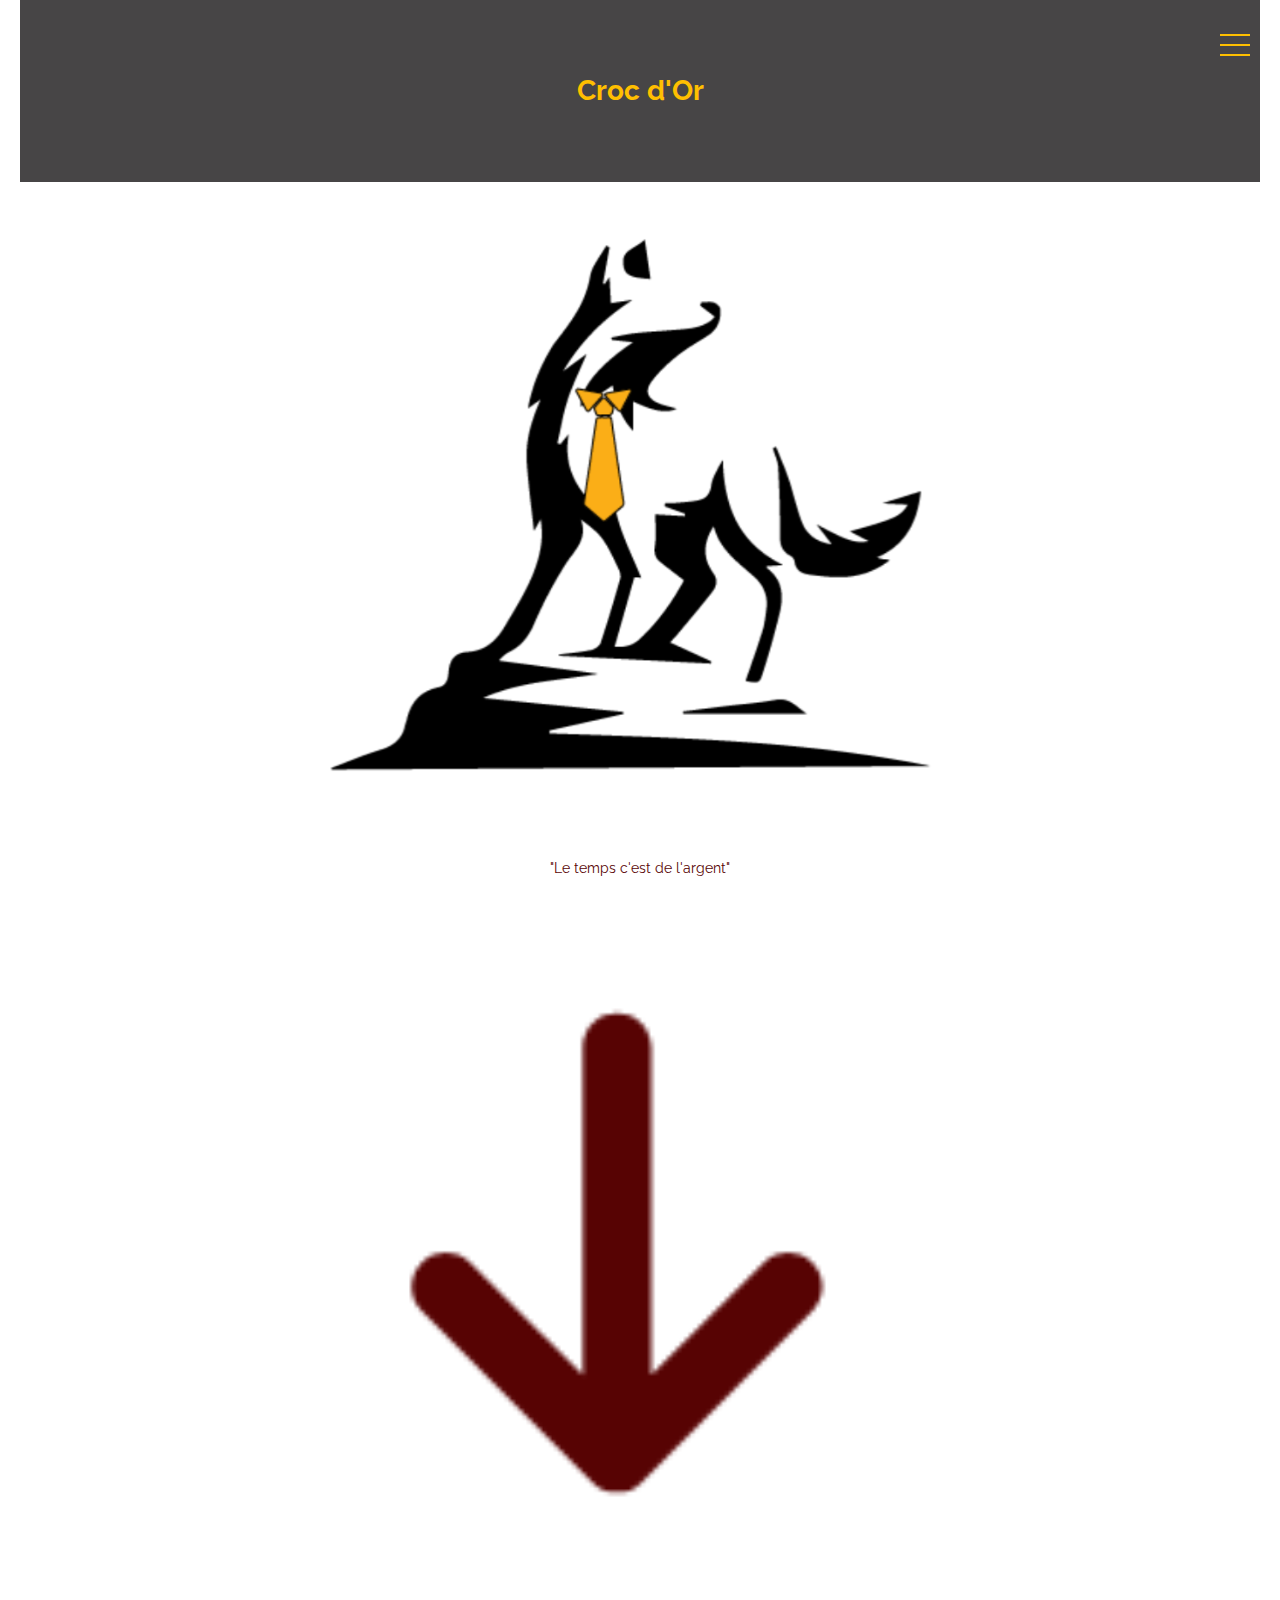
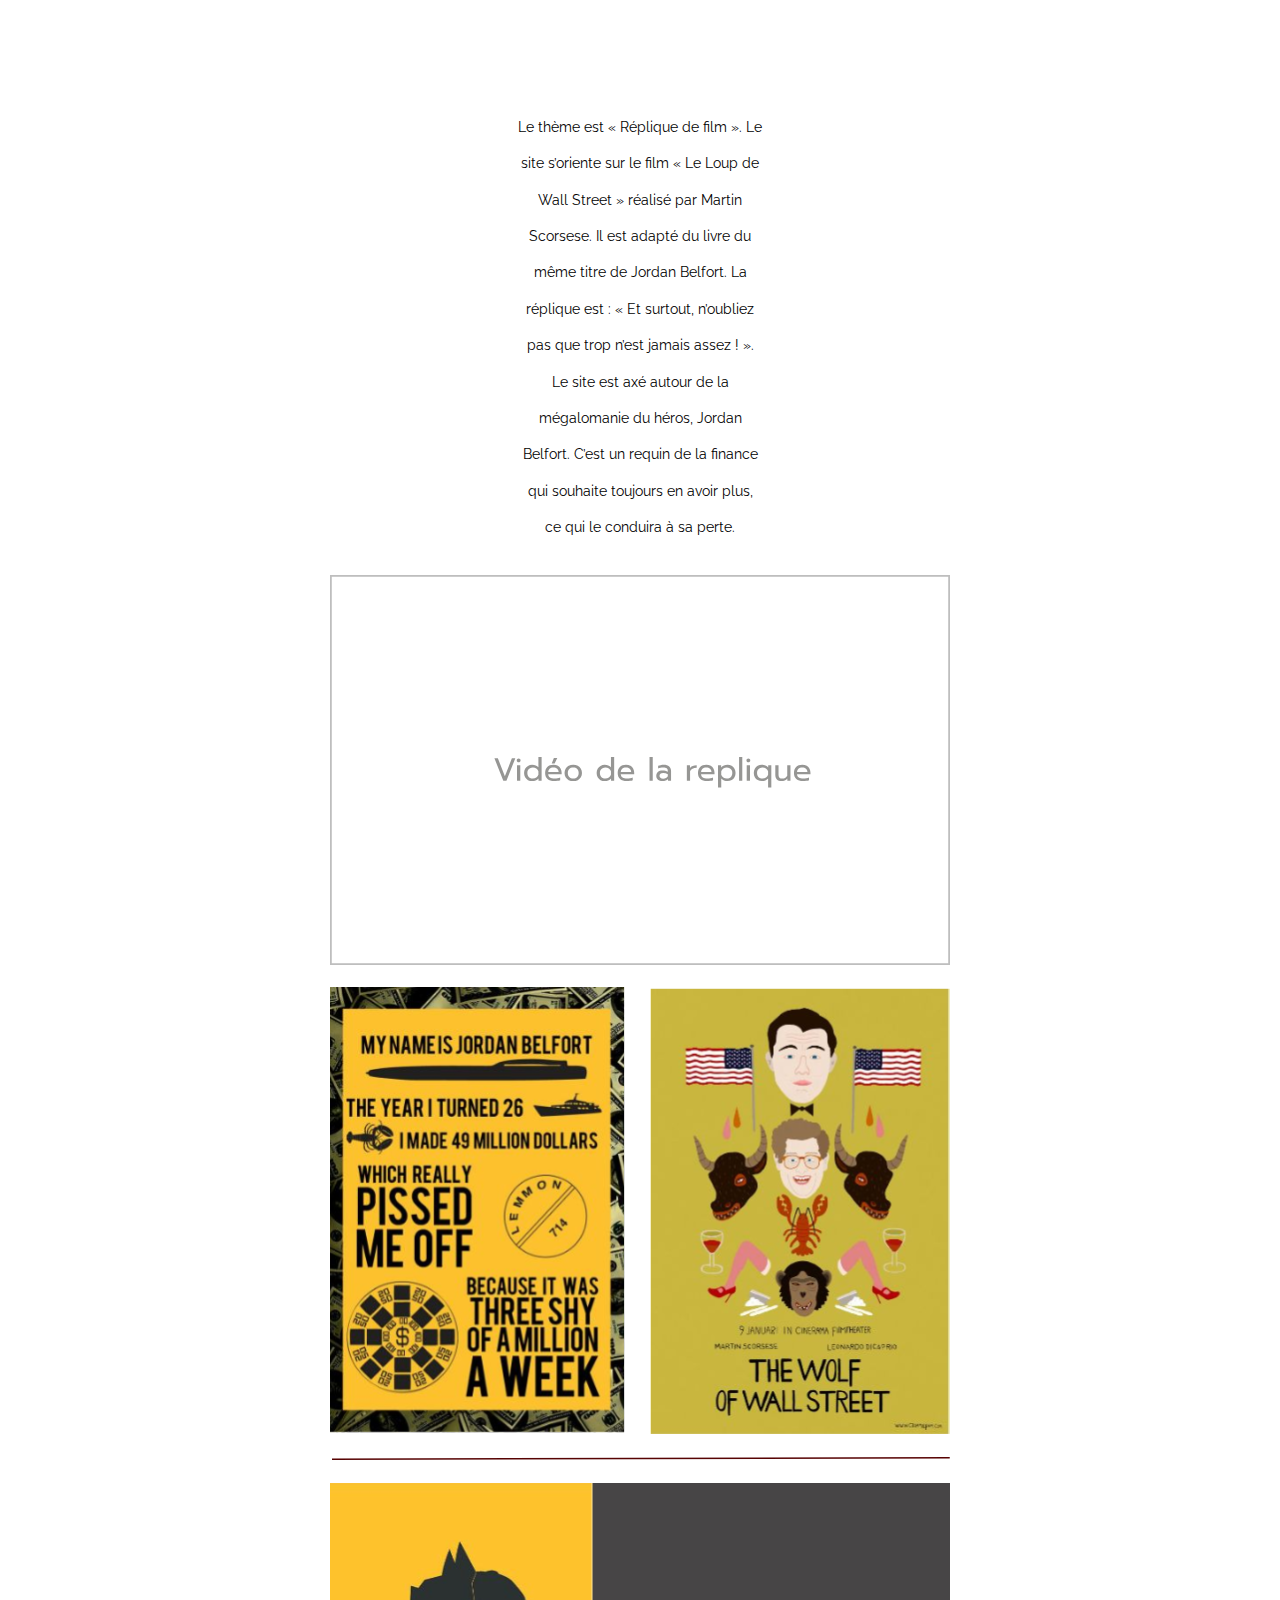
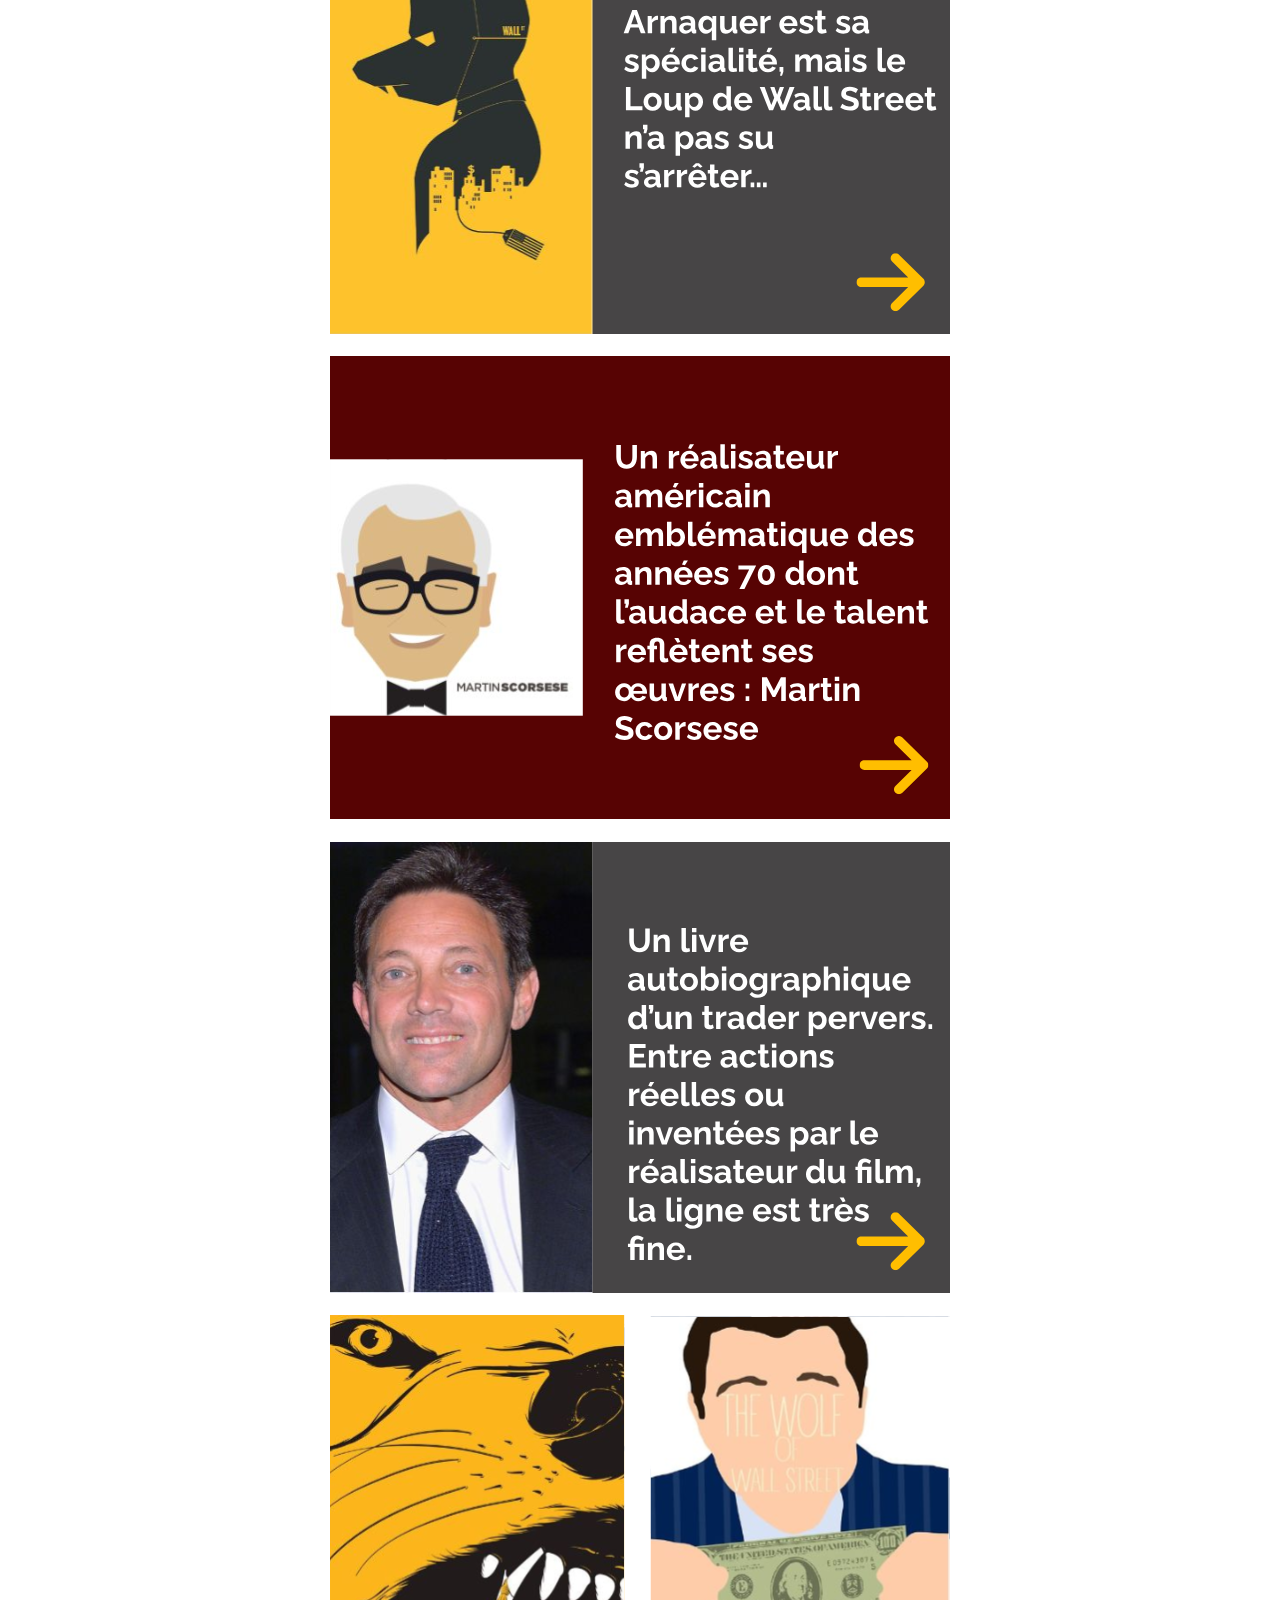
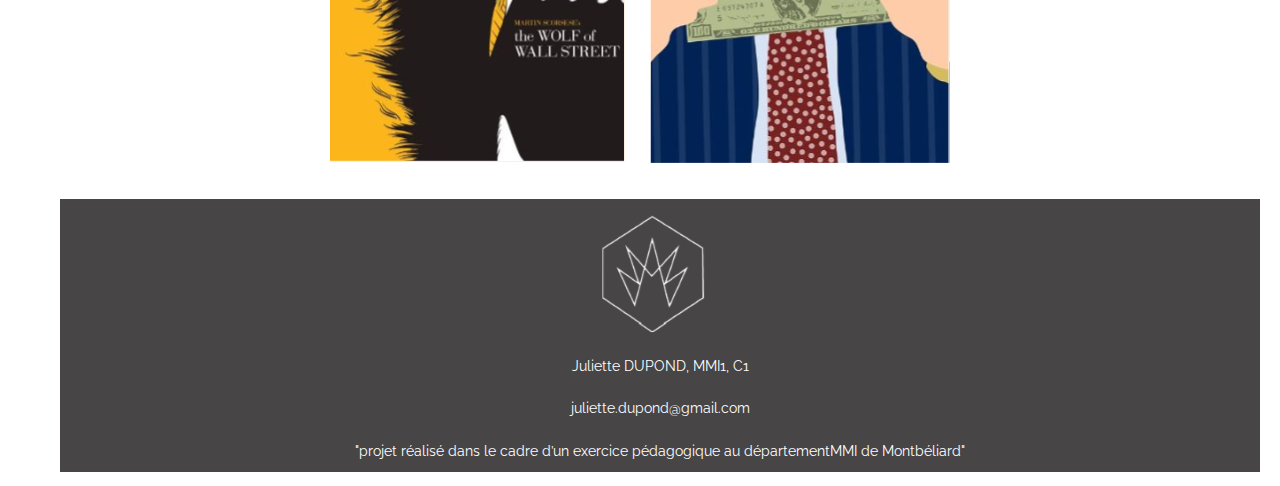
==== index.html @ f3d564d5 "Update index.html" ====
<!DOCTYPE html>
<html lang="fr">
<head>
        <link rel="stylesheet" href="src/css/import.css">
        <meta charset="UTF-8">
        <meta http-equiv="X-UA-Compatible" content="IE=edge">
        <meta name="viewport" content="width=device-width, initial-scale=1.0">
        <title>Menu mobile</title>
        <link rel="stylesheet" href="src/css/lib/normalize.css">
        <link rel="stylesheet" href="src/css/typography.css">
        <link rel="stylesheet" href="src/css/menu.css">
    </head>
    <body class=" ">
        <header>
            <h1><a href="">Croc d'Or</a></h1>
            <div class="nav-toggle" onclick="document.documentElement.classList.toggle('menu-open')">
                <div class="nav-toggle-bar"></div>
            </div>
            <nav class="menu">
                <ul>
                    <li><a href="ArticleFilm.html">Article film</a></li>
                    <li><a href="ArticleRealisateur.html">Article réalisateur</a></li>
                    <li><a href="ArticleLivre.html">Article livre</a></li>
                    <li><a href="Apropos.html">À propos & contact</a></li>
                    <li><a href="AutresProjets.html">Autres projets</a></li>
                </ul>
            </nav>
        </header>
<p>
    <img src="public/img/wolf_cravate 1.svg" alt="Loup" class="imgcenter">
</p>
<p class="p1">"Le temps c'est de l'argent"</p>
<img src="public/img/fle╠Çche 1.svg" alt="Scroll" class="imgcenter">
<p class="center">Le thème est « Réplique de film ». Le </p>
<p class="center">site s’oriente sur le film « Le Loup de </p>
<p class="center">Wall Street » réalisé par Martin</p>
<p class="center">Scorsese. Il est adapté du livre du</p>
<p class="center">même titre de Jordan Belfort. La </p>
<p class="center">réplique est : « Et surtout, n’oubliez</p> 
<p class="center">pas que trop n’est jamais assez ! ». </p>
<p class="center">Le site est axé autour de la </p>
<p class="center"> mégalomanie du héros, Jordan </p>
<p class="center">Belfort. C’est un requin de la finance </p> 
<p class="center">qui souhaite toujours en avoir plus, </p>
<p class="center">ce qui le conduira à sa perte.</p>
<br>
<img src="public/img/Component 4.svg" alt="Vidéo réplique" class="imgcenter">
<br>
<img src="public/img/Caricature2.svg" alt="affiche_caricature" class="imgcenter">
<br>
<img src="public/img/Line 2.svg" alt="Ligne" class="imgcenter">
<br>
<a href="ArticleFilm.html">
    <img src="public/img/BlockArticle1.svg" alt="BlockArticle1" class="imgcenter">
</a>
<br>
<a href="ArticleRealisateur.html">
    <img src="public/img/BlockArticle2.svg" alt="BlockArticle2" class="imgcenter">
</a>
<br>
<a href="ArticleLivre.html">
    <img src="public/img/BlockArticle3.svg" alt="BlockArticle3" class="imgcenter">
</a>
<br>
<img src="public/img/Caricature.svg" alt="Caricature" class="imgcenter">
<br>
<style type="text/css"> 
    a:link 
    { 
     text-decoration:none; 
    } 
    </style>
<footer>
    <ul>
        <li class="footer"><img src="public/img/MMILogo.svg" alt="MMI" class="imgcenter"></li>
        <li class="footer" style="color:#FFF">Juliette DUPOND, MMI1, C1</li>
        <li class="footer"><a href="juliette.dupond@gmail.com" style="color:#FFF">  juliette.dupond@gmail.com</a></li>
        <li class="footer" style="color:#FFF">"projet réalisé dans le cadre d’un exercice pédagogique au département<a href="http://mmimontbeliard.com" target="_blank" style="color: #FFF">MMI de Montbéliard"</a></li>
    </ul>
</footer>
</body>
</html>
---- src/css/import.css ----
@import url('style.css');
@import url('fonts.css');
@import url('layout/footer.css');
@import url('layout/header.css');
@import url('variables.css');
---- src/css/typography.css ----
html{
    font-size: 62.5%;
}
body{
    font-family: var(--font-raleway-regular);
    font-size: 1.4rem;
    line-height: 1.6;
    margin: 0 20px;
}
a{
    text-decoration: none;
    color: #FFBF00;
}
---- src/css/menu.css ----
.nav-toggle{
    /*background-color: orange;*/
    width: 30px;
    height: 30px;
    position: absolute;
    top: 30px;
    right: 30px;
    display: flex;
    align-items: center;
    justify-content: center;
    z-index: 2;
}

.nav-toggle-bar,
.nav-toggle-bar::before,
.nav-toggle-bar::after{
    content: "";
    background-color: #FFBF00;
    width: 100%;
    height: 2px;
    position: absolute;
    left: 0;
    transition: all.4s ease-in-out;
}

.nav-toggle-bar::before{
    top: -10px;
}

.nav-toggle-bar::after{
    top: 10px;
}

.menu-open .nav-toggle-bar {
    transform: rotate(135deg);
    background-color: #FFBF00;
}

.menu-open .nav-toggle-bar::before,
.menu-open .nav-toggle-bar::after {
    transform: rotate(90deg);
    background-color: #FFBF00;
    top: 0;
}

/*MENU*/

.menu{
    background-color: white;
    position: fixed;
    top: 0;
    left: 0;
    bottom: 0;
    right: 0;
    display: flex;
    align-items: center;
    justify-content: center;
    transform: translateX(100vw);
    transition: all .4s;
    z-index: 1;
}

.menu-open .menu {
    transform: translateX(0);
}

/* Bug IOS
/* L'overflow doit être appliqué sur l'élément body ET html
/* pour faire disparaître le scroll sur Safari IOS
*/
.menu-open,
.menu-open {
    overflow: hidden;
}

.menu ul{
    list-style: none;
    margin: 0;
    padding: 0;
    font-size: 2.3rem;
    text-transform: uppercase;
}

.menu-li {
    margin-bottom: 30px;
    transform: translateX(30px);
    opacity: 0;
    transition: all .3s ease;
}

.menu a {
    color: black;
    display: flex;
    align-items: center;
    justify-content: center;
    padding: 10px;
    background-color: #570303;
    color: white;
    text-align: center;
    border: solid;
}
.menu-open .menu-li {
    transform: translateX(0);
    opacity: 1;
}
.menu-open .menu-li:nth-child(n+1) { transition-delay: .3s;}
.menu-open .menu-li:nth-child(n+2) { transition-delay: .35s;}
.menu-open .menu-li:nth-child(n+3) { transition-delay: .4s;}
.menu-open .menu-li:nth-child(n+4) { transition-delay: .45s;}
.menu-open .menu-li:nth-child(n+5) { transition-delay: .5s;}
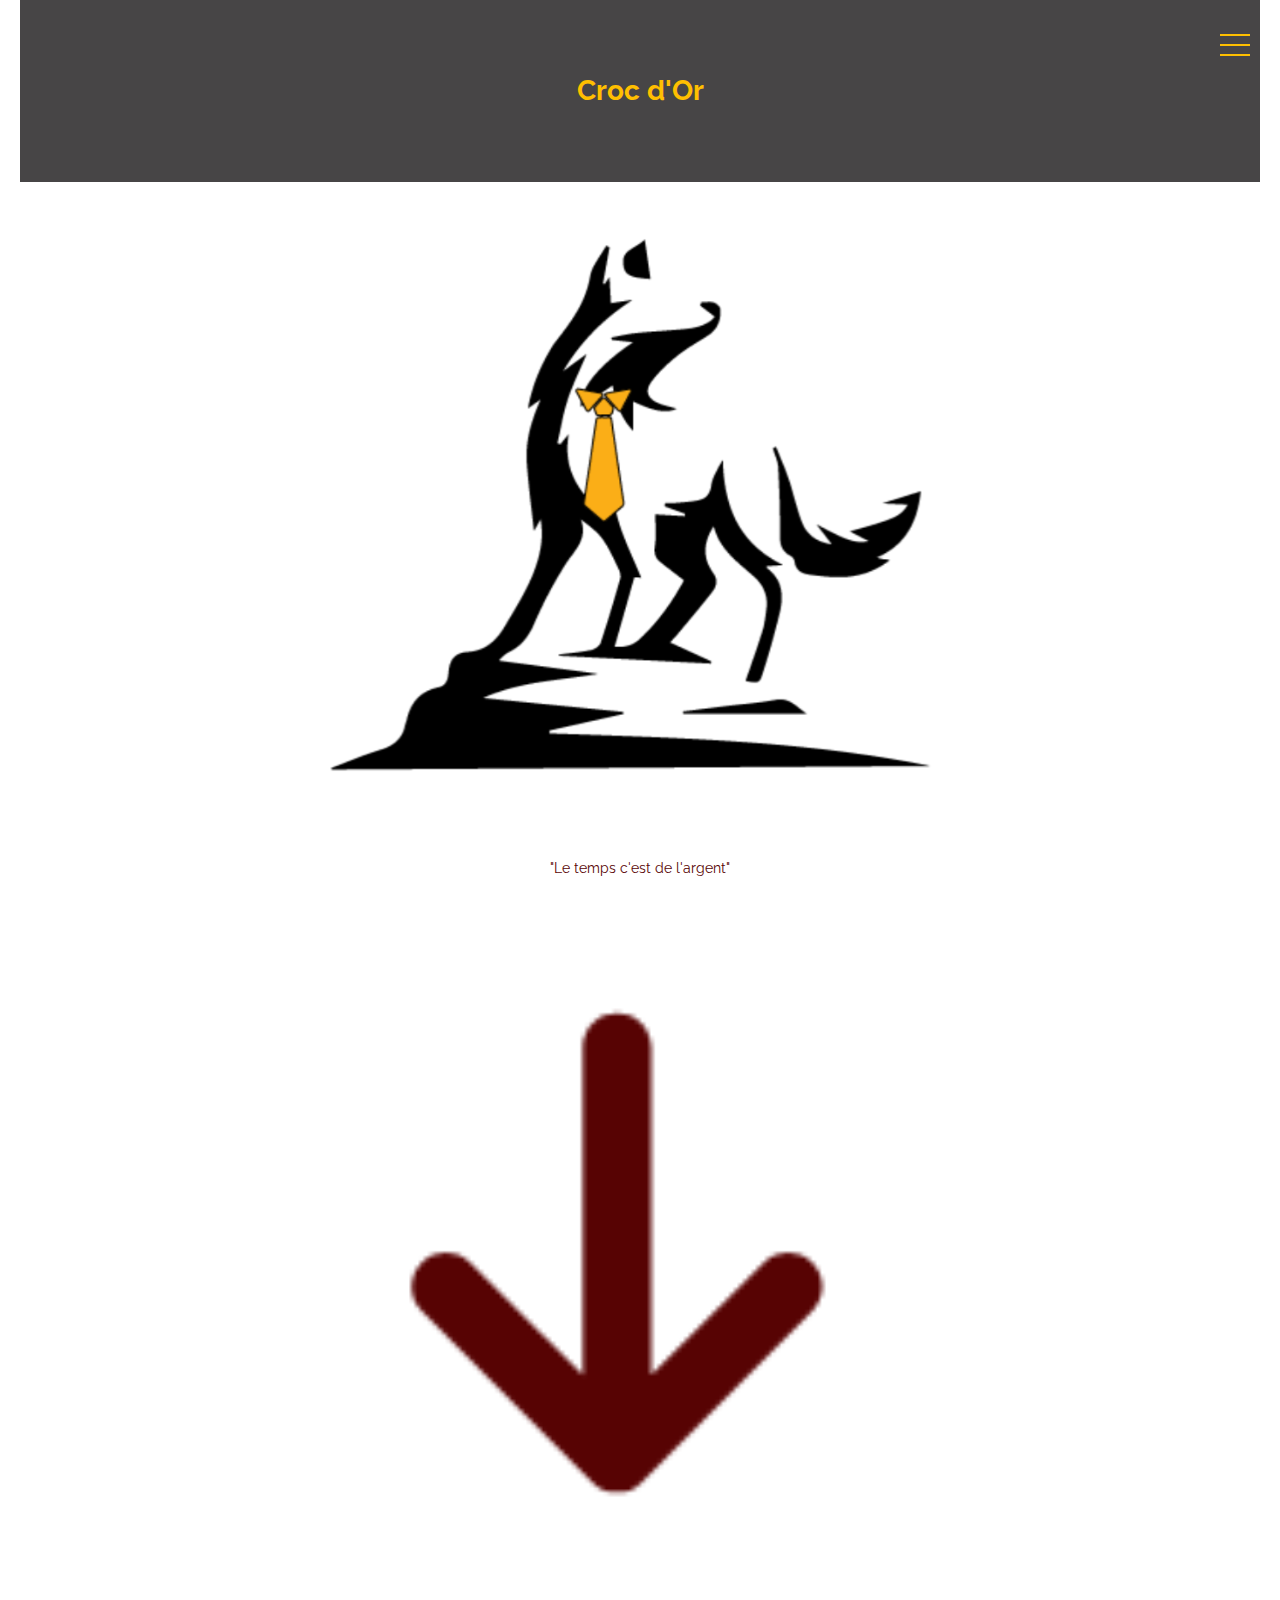
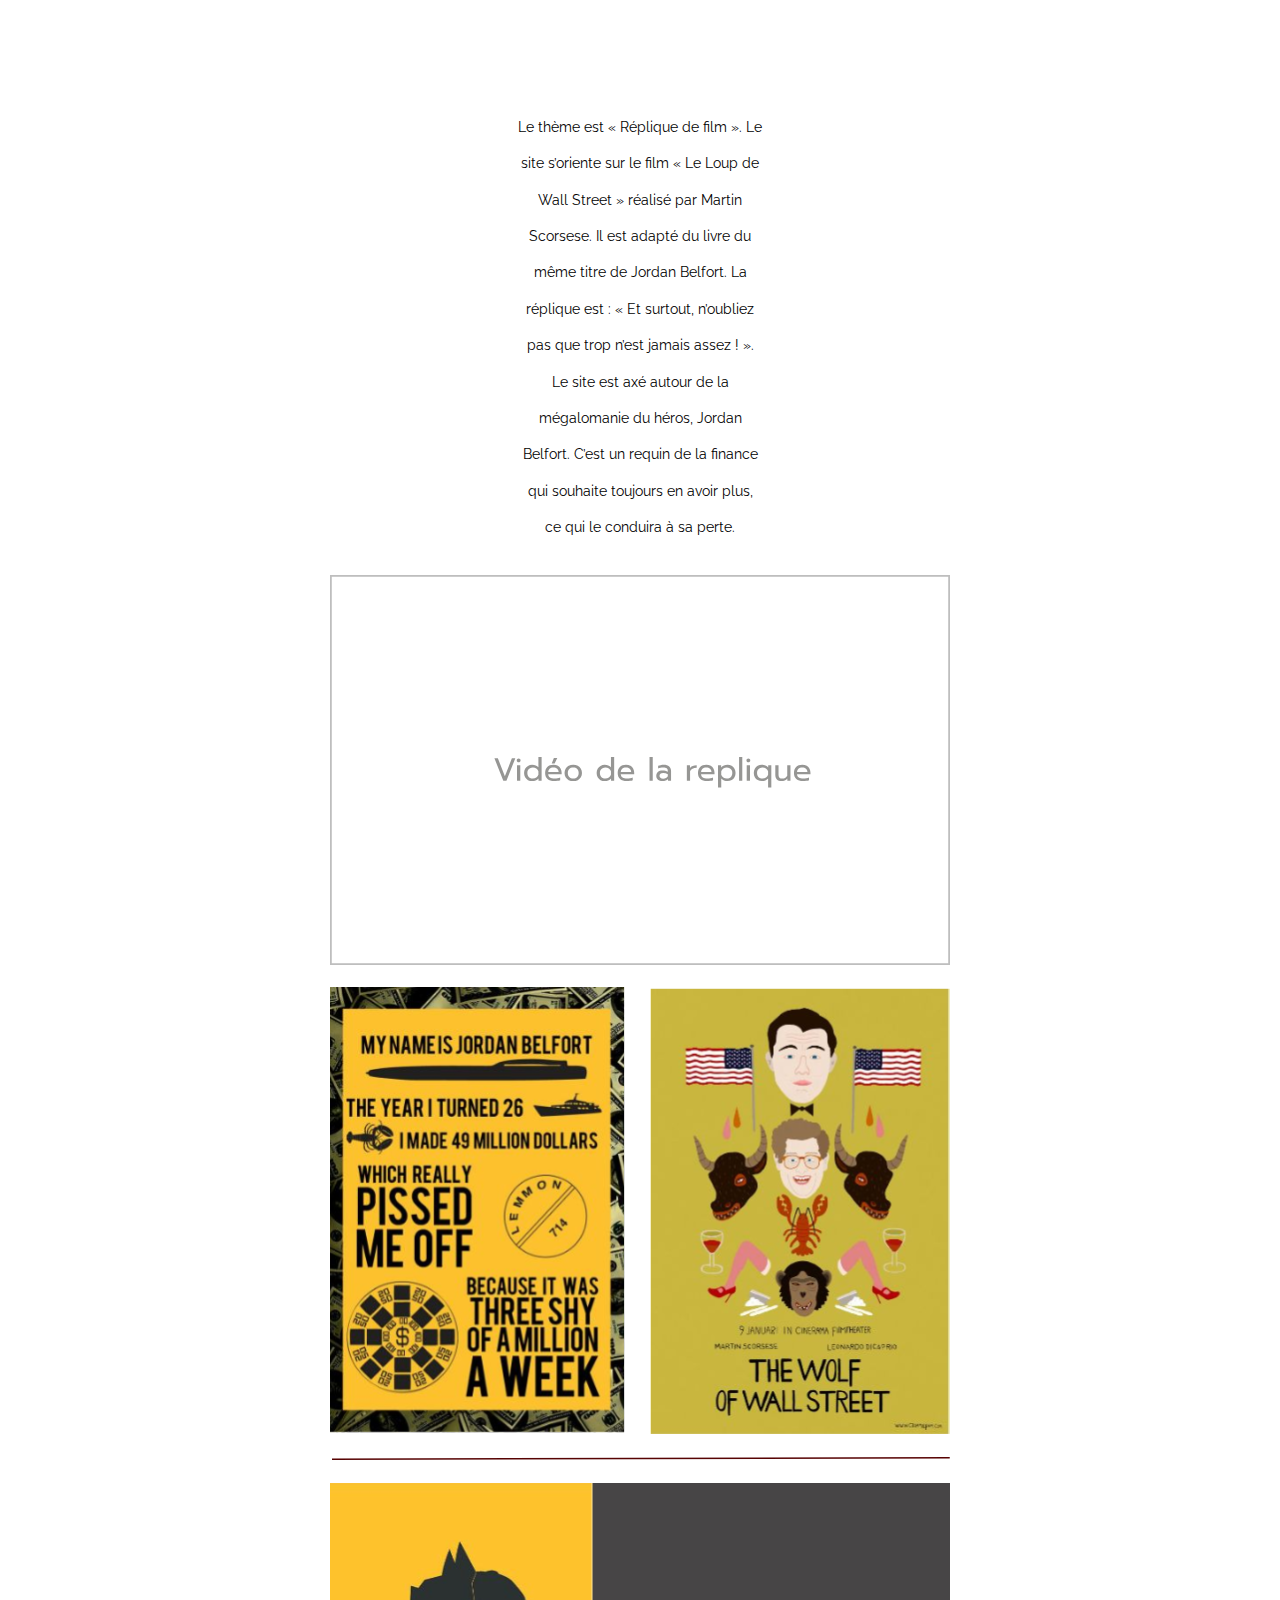
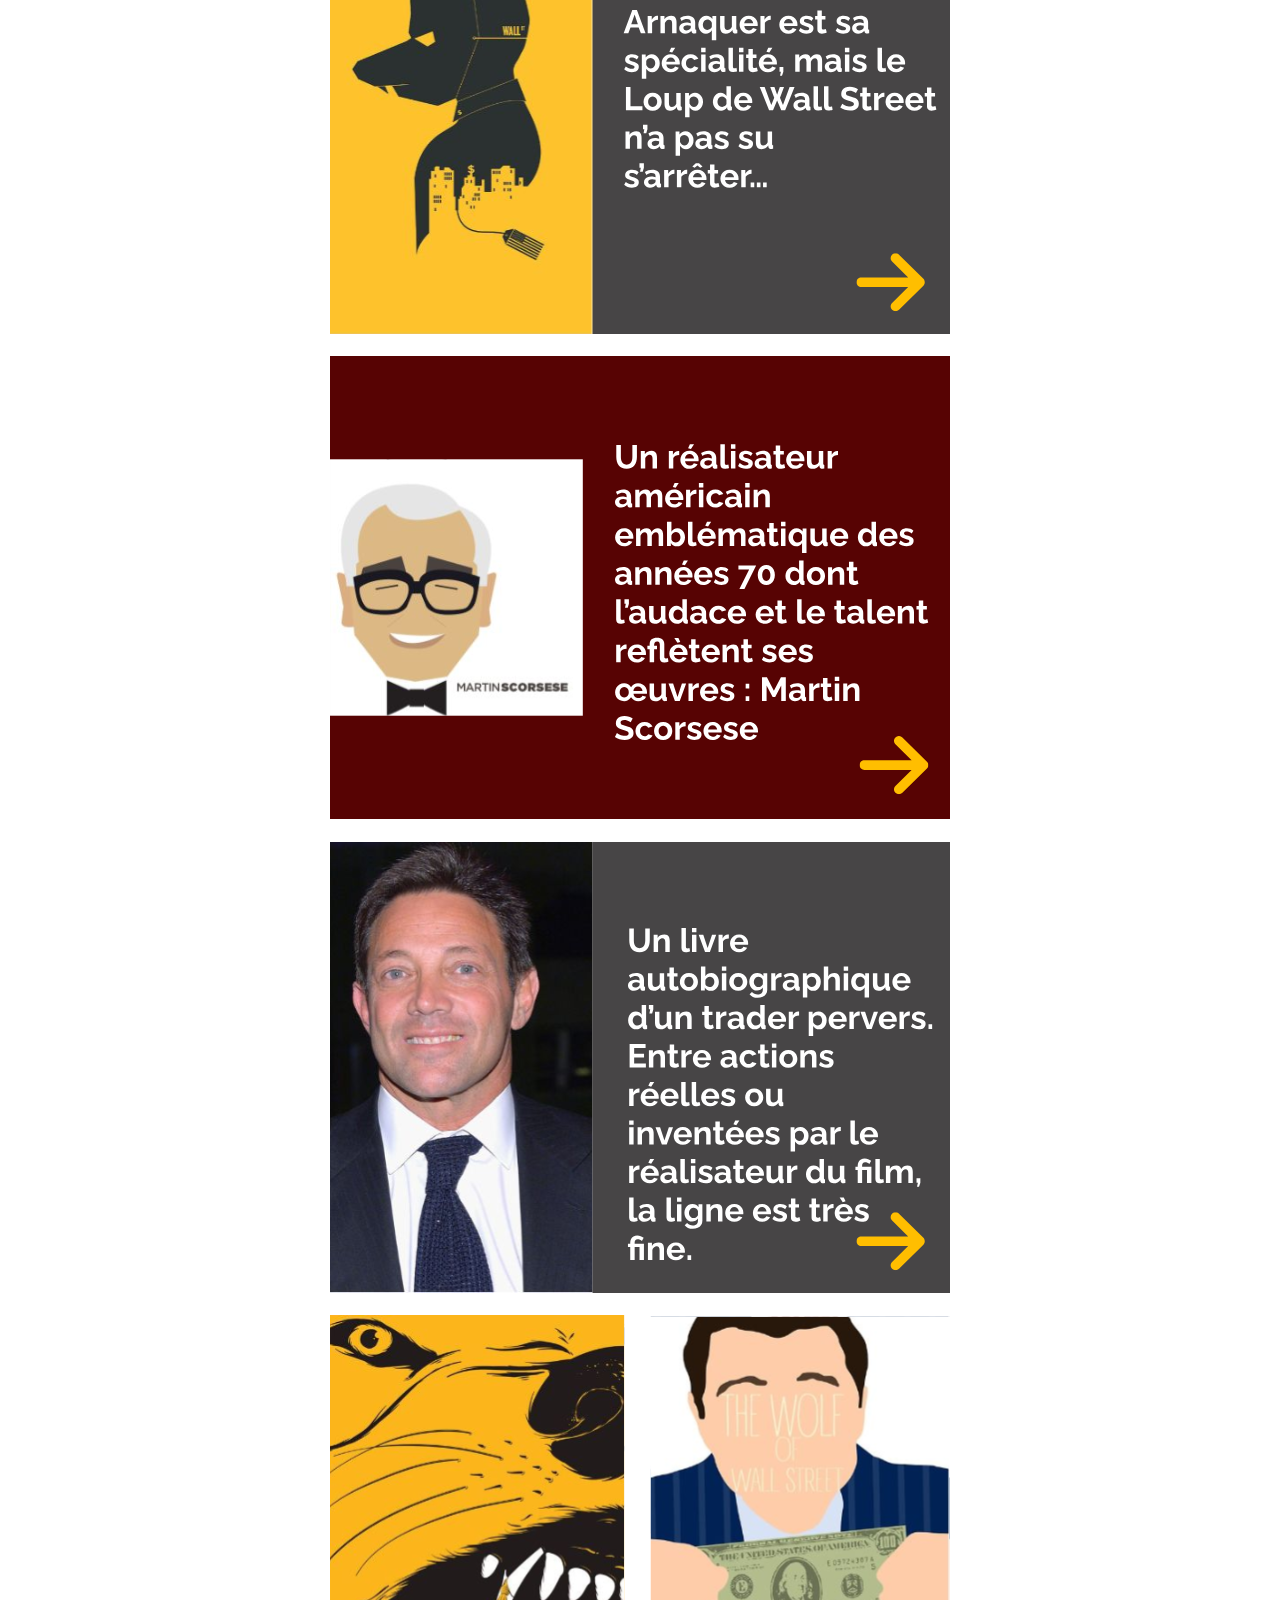
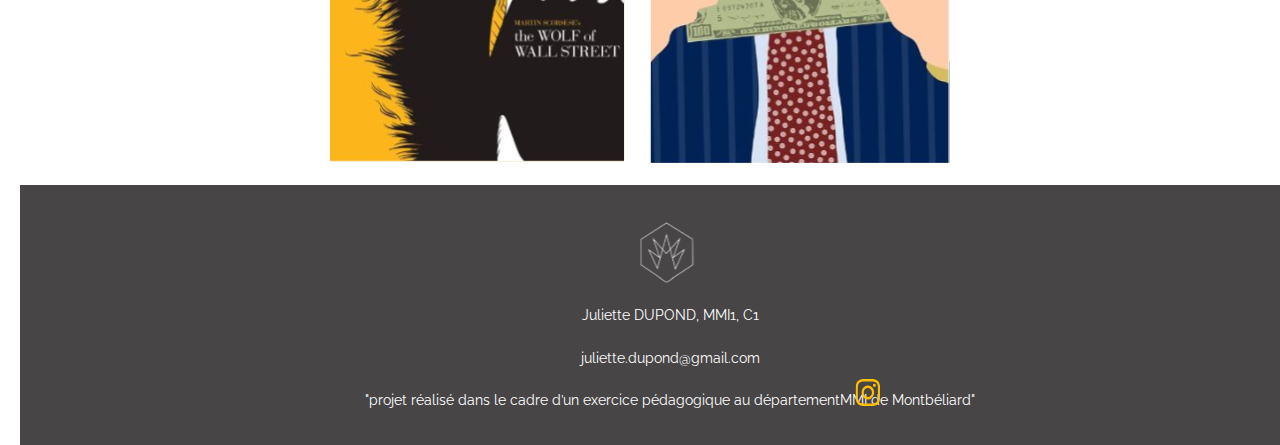
==== commit f0cbfe7f: "Footer" ====
--- a/index.html
+++ b/index.html
@@ -5,10 +5,11 @@
         <meta charset="UTF-8">
         <meta http-equiv="X-UA-Compatible" content="IE=edge">
         <meta name="viewport" content="width=device-width, initial-scale=1.0">
-        <title>Menu mobile</title>
+        <title>Croc d'or</title>
         <link rel="stylesheet" href="src/css/lib/normalize.css">
         <link rel="stylesheet" href="src/css/typography.css">
         <link rel="stylesheet" href="src/css/menu.css">
+        <link rel="icon" href="public/img/wolf_cravate 1.svg" sizes="32x32" />
     </head>
     <body class=" ">
         <header>
@@ -75,6 +76,7 @@
         <li class="footer"><img src="public/img/MMILogo.svg" alt="MMI" class="imgcenter"></li>
         <li class="footer" style="color:#FFF">Juliette DUPOND, MMI1, C1</li>
         <li class="footer"><a href="juliette.dupond@gmail.com" style="color:#FFF">  juliette.dupond@gmail.com</a></li>
+        <img class="logo-instagram" src="public/img/instagram 1.svg">
         <li class="footer" style="color:#FFF">"projet réalisé dans le cadre d’un exercice pédagogique au département<a href="http://mmimontbeliard.com" target="_blank" style="color: #FFF">MMI de Montbéliard"</a></li>
     </ul>
 </footer>
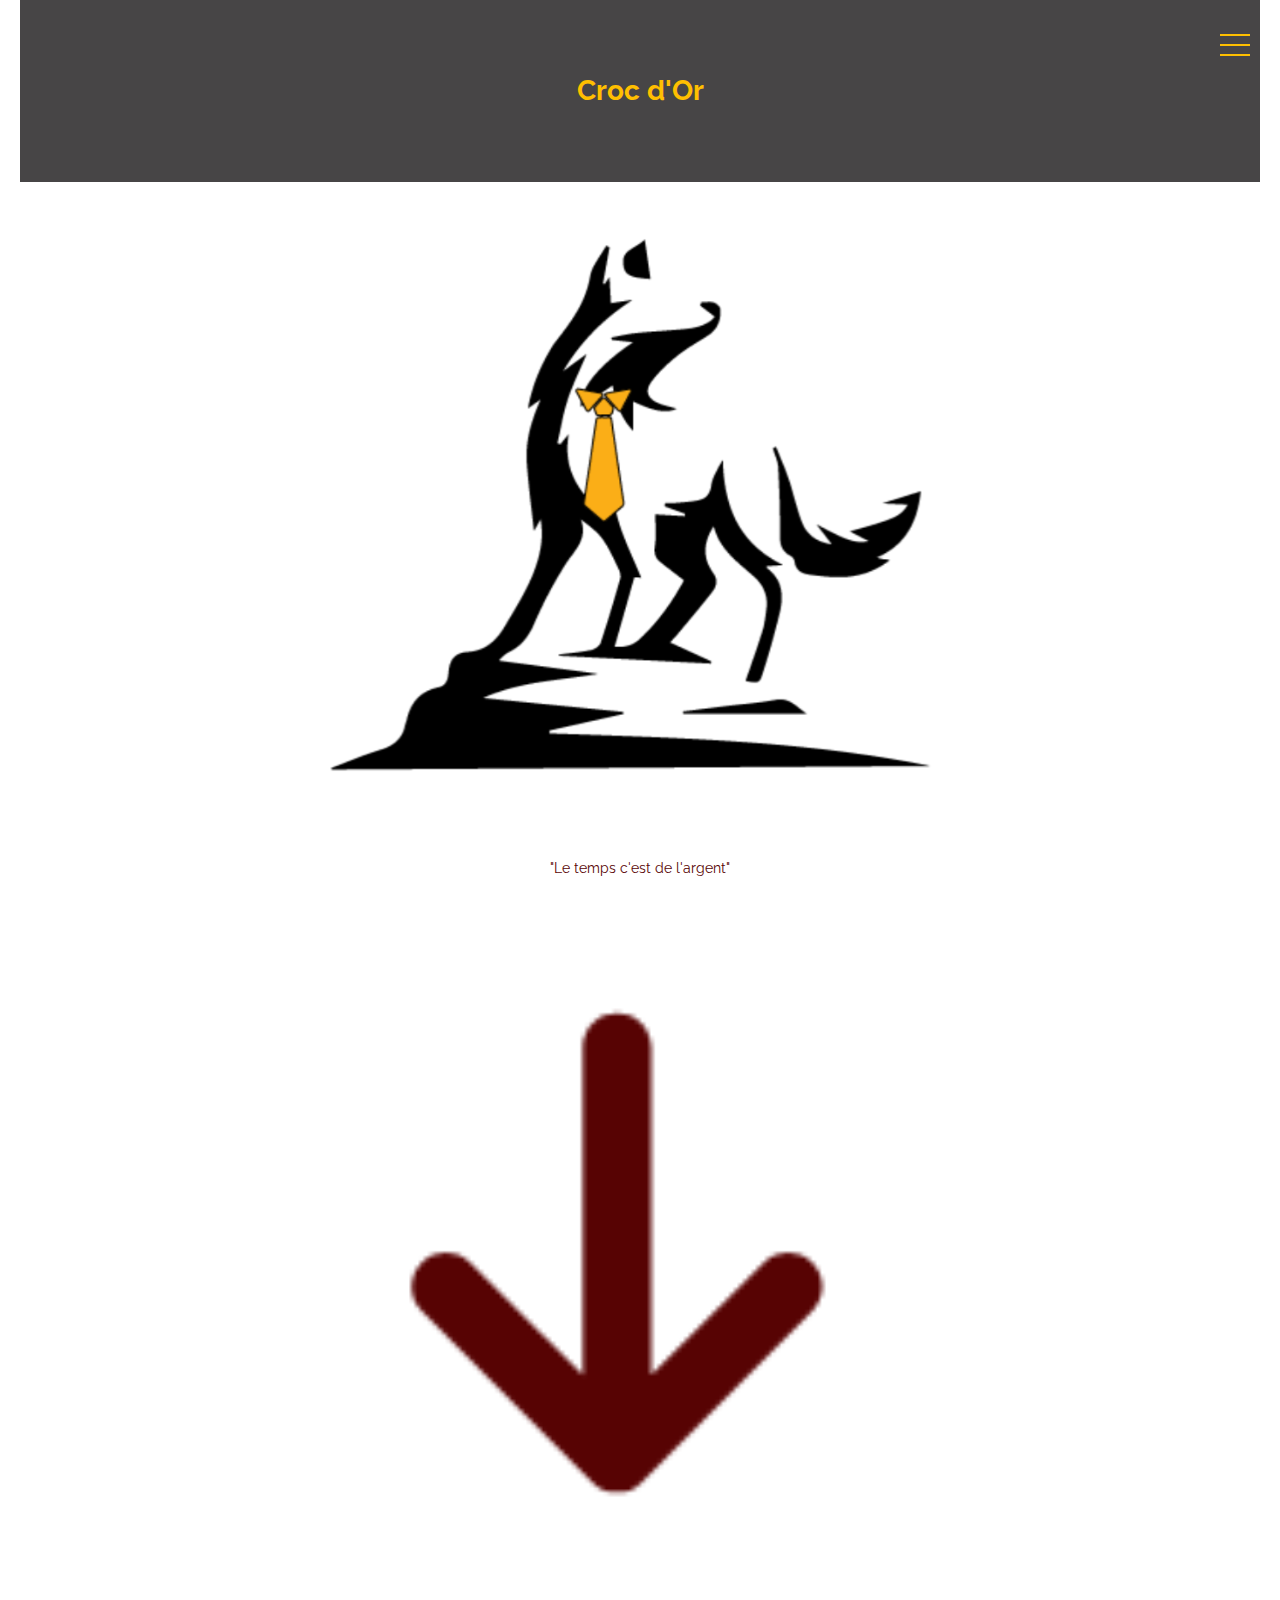
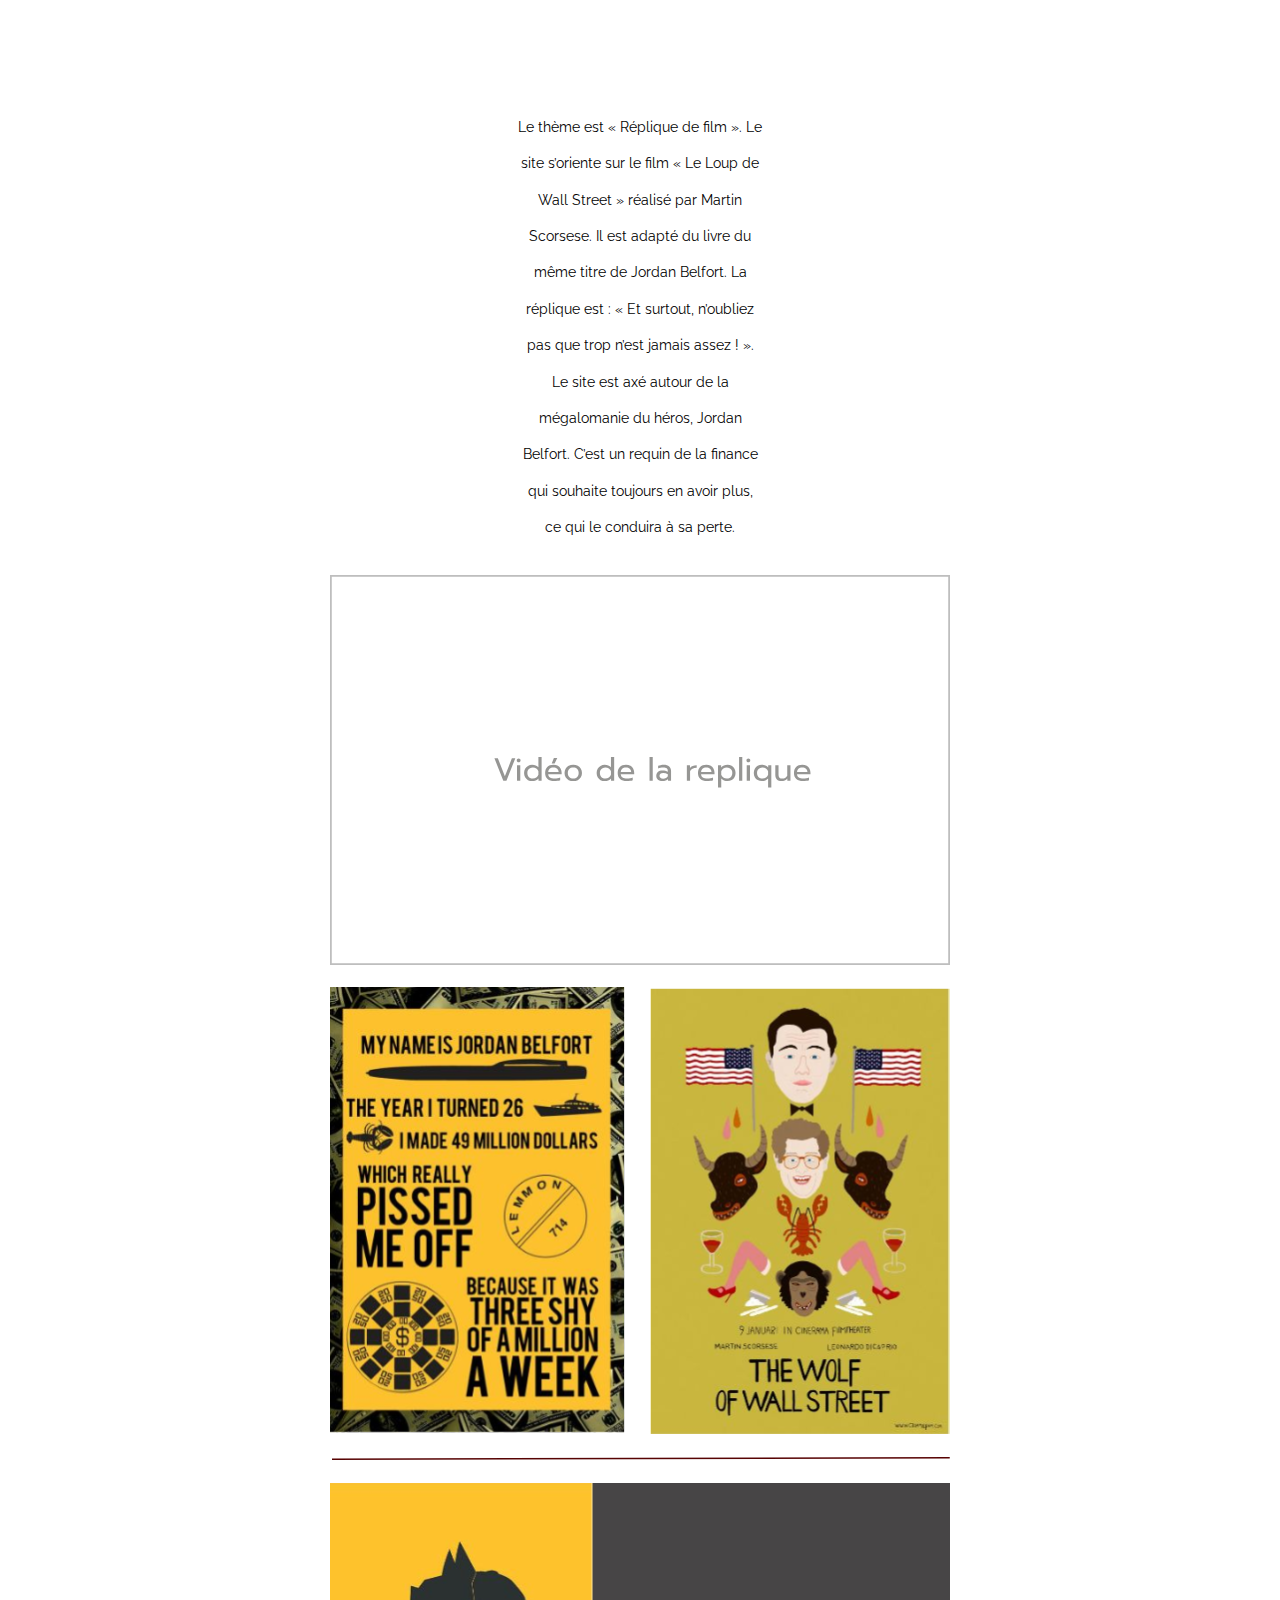
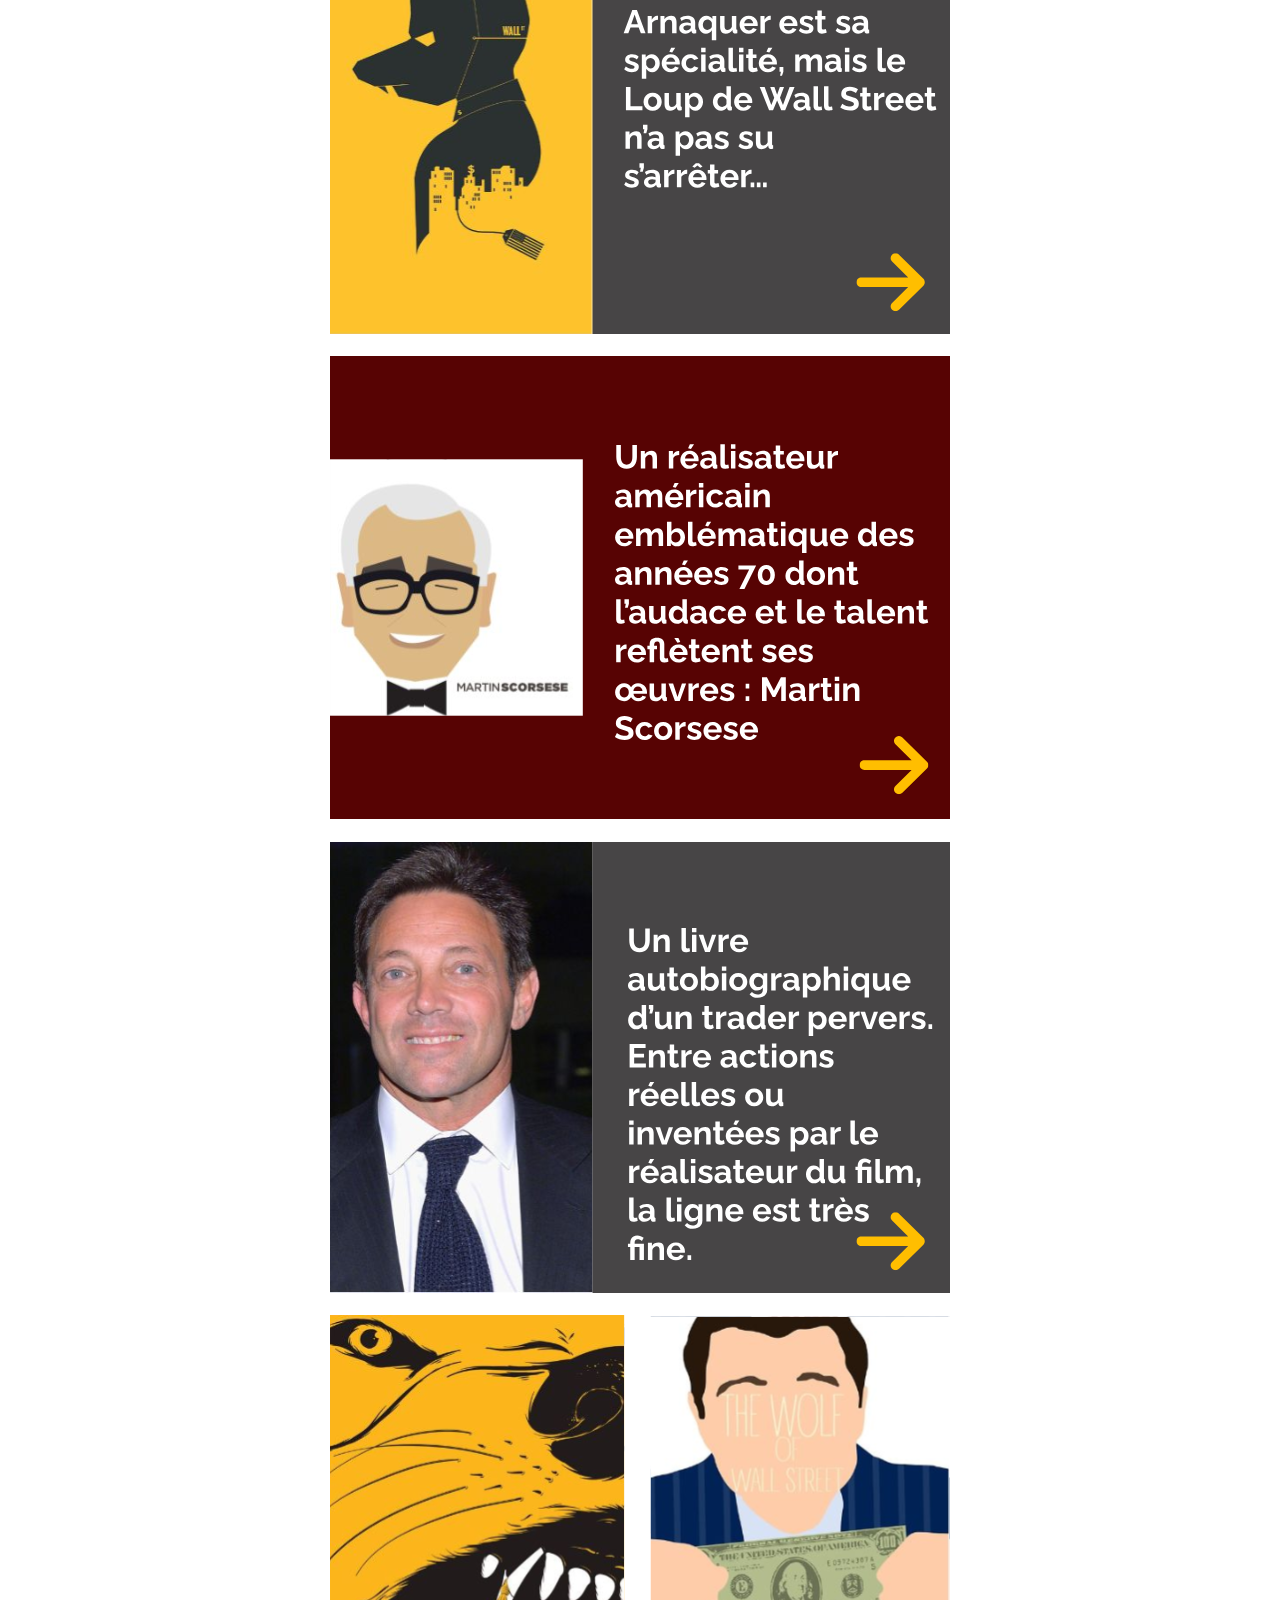
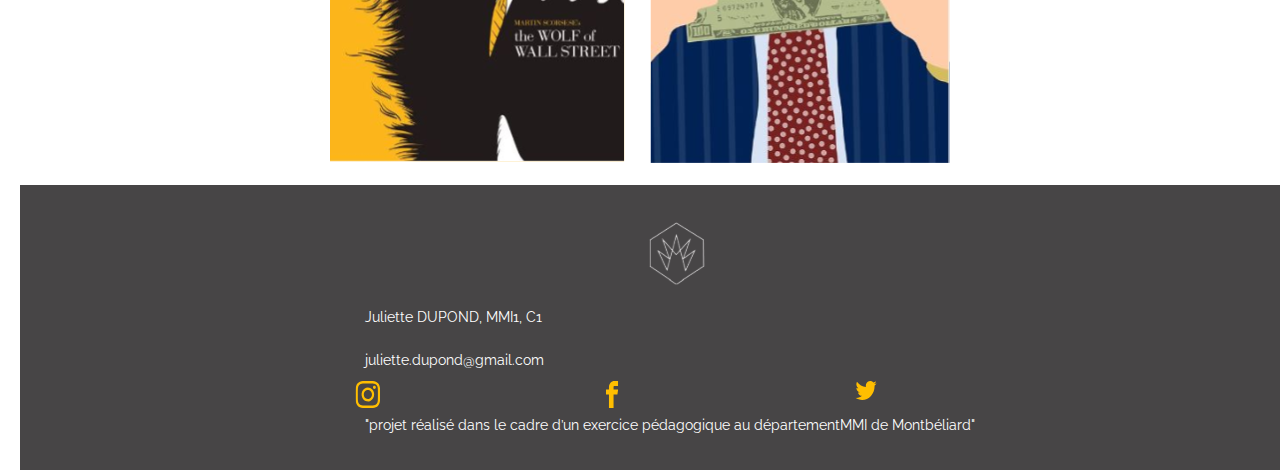
==== commit faaf24dd: "Footer" ====
--- a/index.html
+++ b/index.html
@@ -76,7 +76,10 @@
         <li class="footer"><img src="public/img/MMILogo.svg" alt="MMI" class="imgcenter"></li>
         <li class="footer" style="color:#FFF">Juliette DUPOND, MMI1, C1</li>
         <li class="footer"><a href="juliette.dupond@gmail.com" style="color:#FFF">  juliette.dupond@gmail.com</a></li>
-        <img class="logo-instagram" src="public/img/instagram 1.svg">
+        <img class="logo-instagram" src="public/img/instagram 1.svg" alt="instagram">
+        <img class="logo-facebook" src="public/img/facebook 1.svg" alt="Facebook">
+        <img class="logo-twitter" src="public/img/twitter 1.svg" alt="twitter">
+        <br>
         <li class="footer" style="color:#FFF">"projet réalisé dans le cadre d’un exercice pédagogique au département<a href="http://mmimontbeliard.com" target="_blank" style="color: #FFF">MMI de Montbéliard"</a></li>
     </ul>
 </footer>
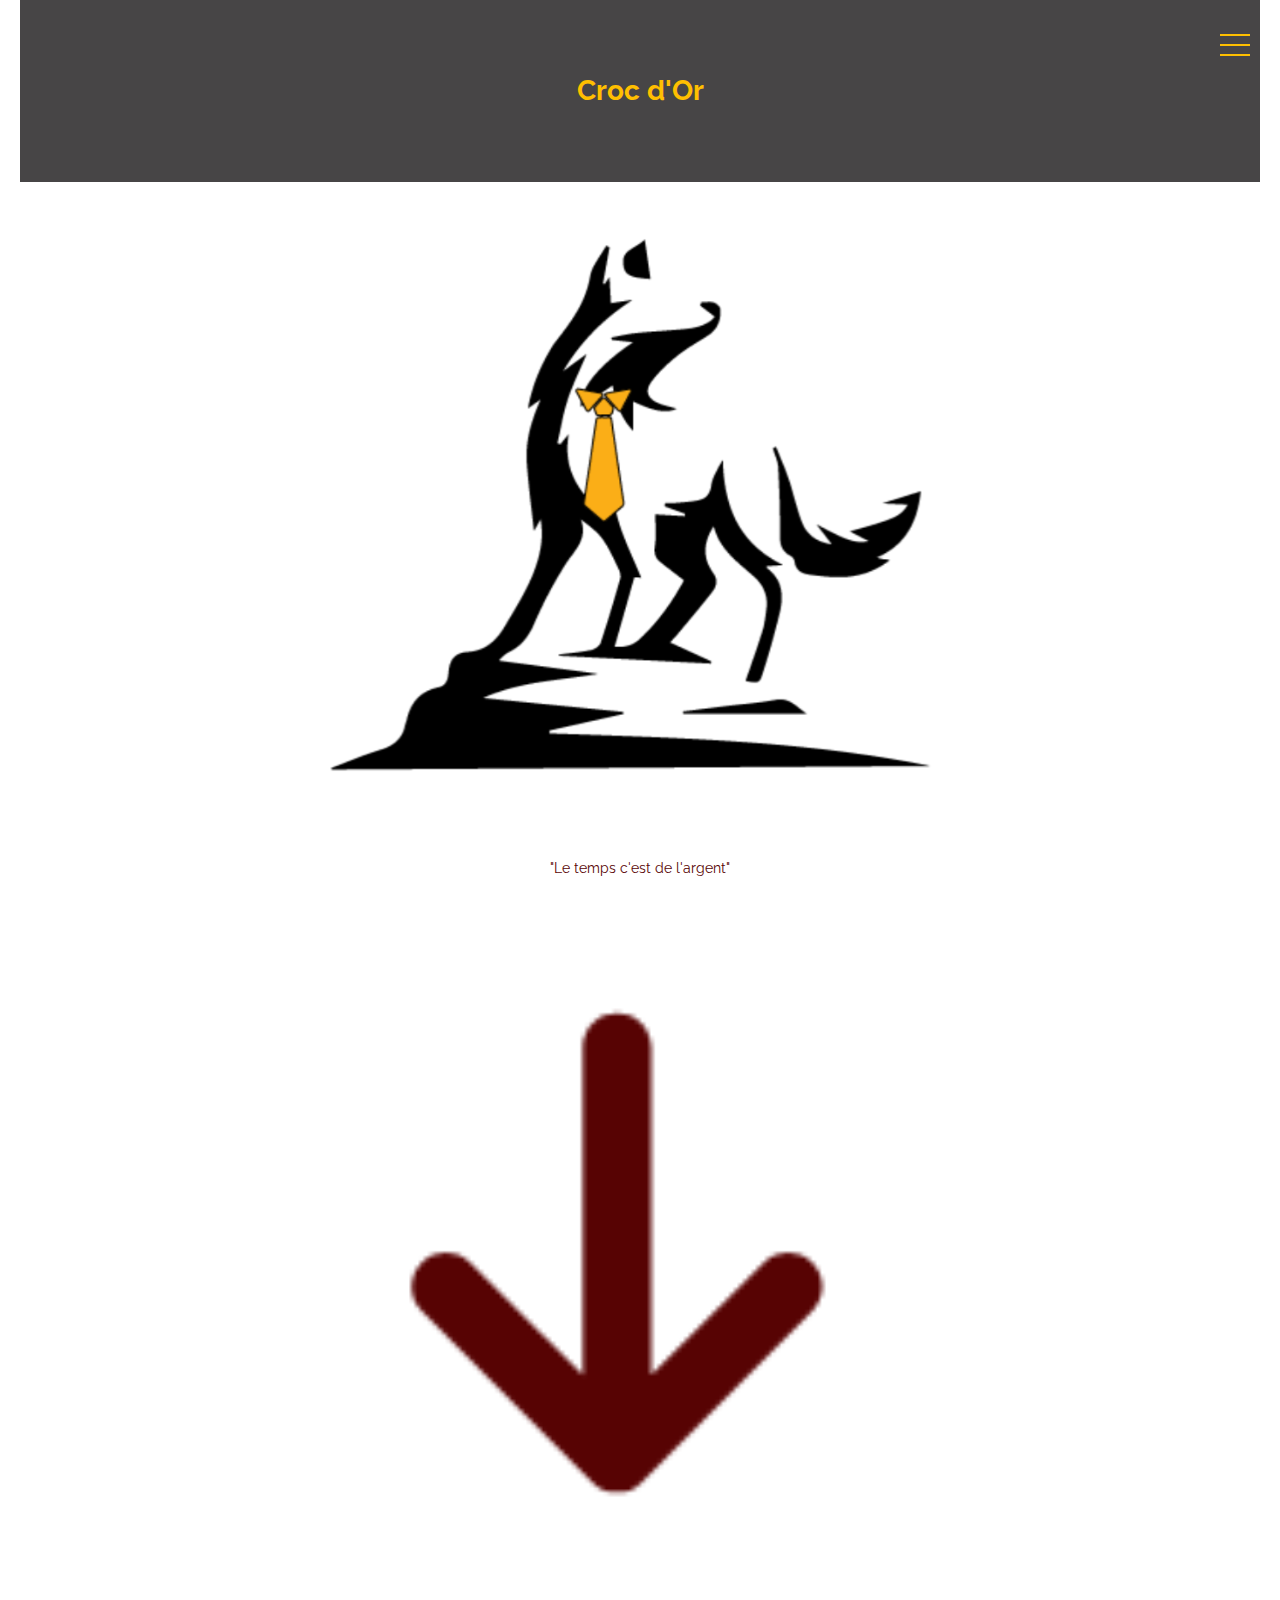
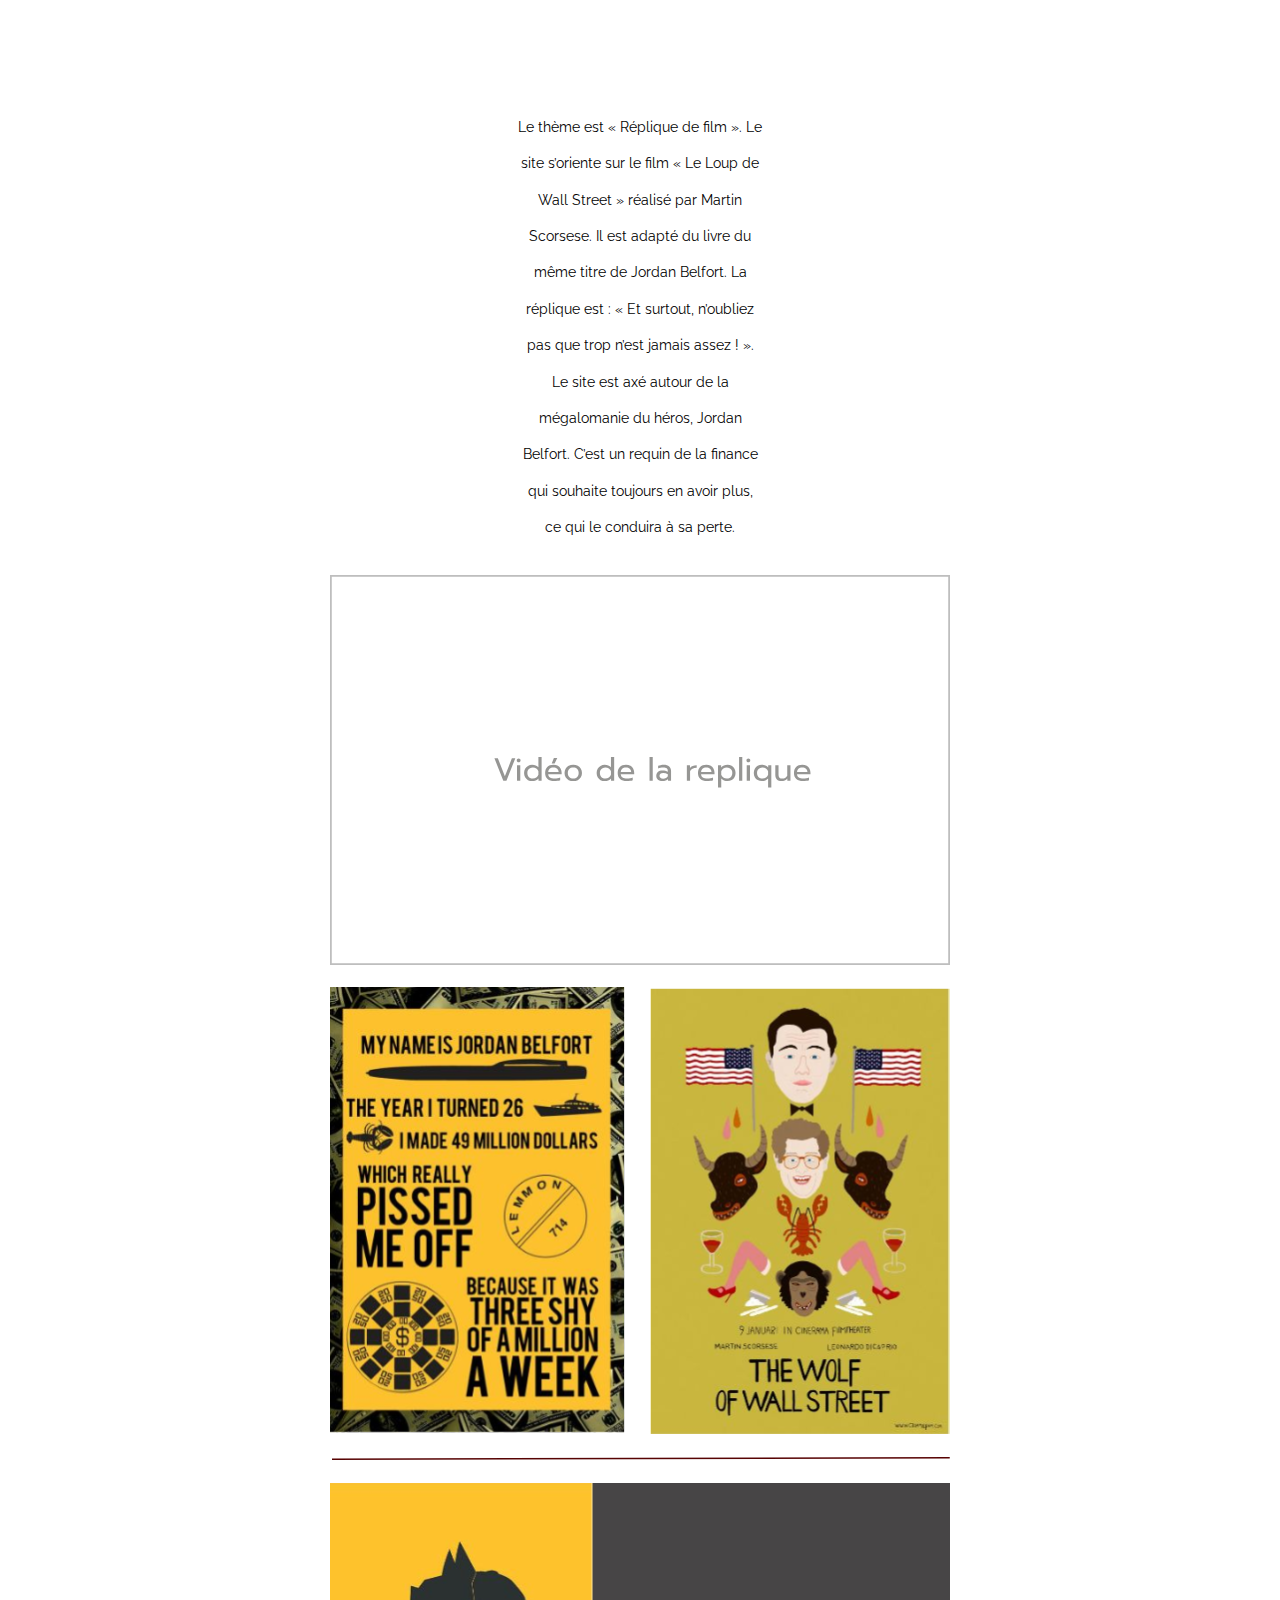
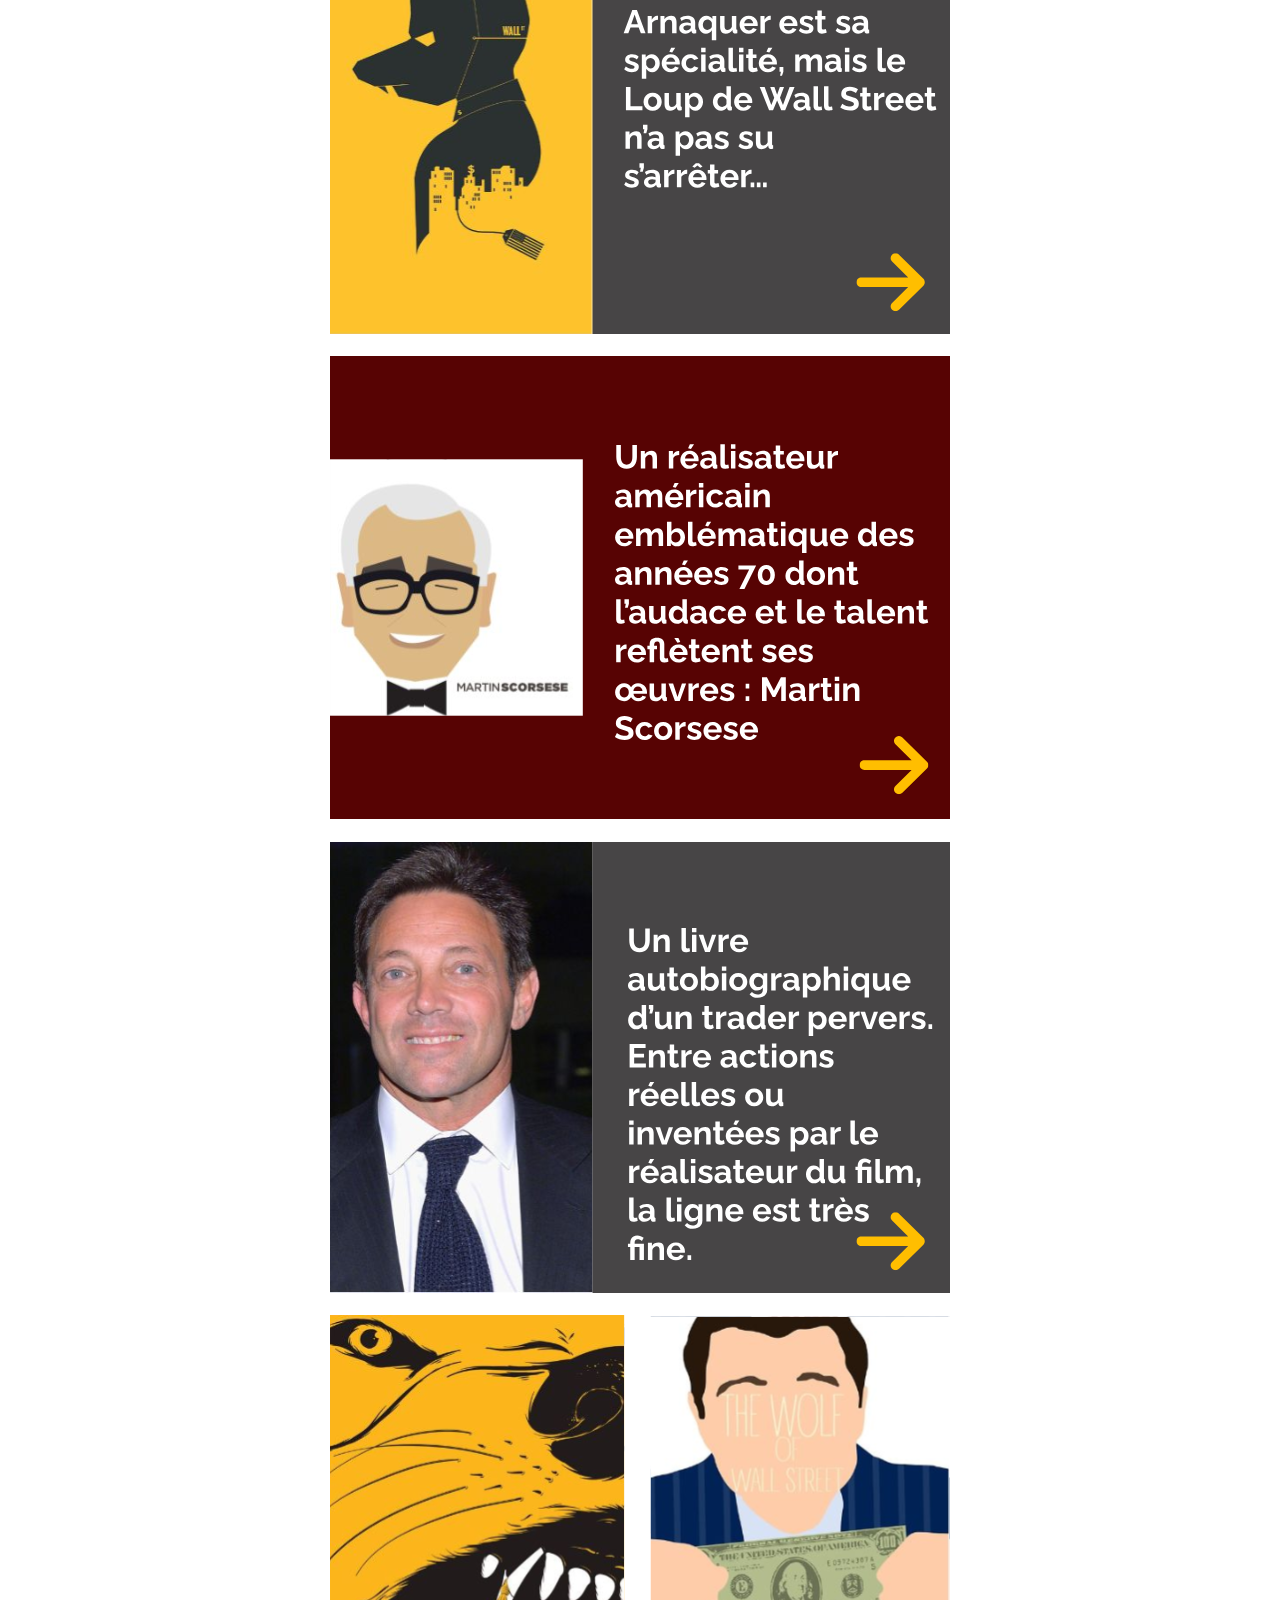
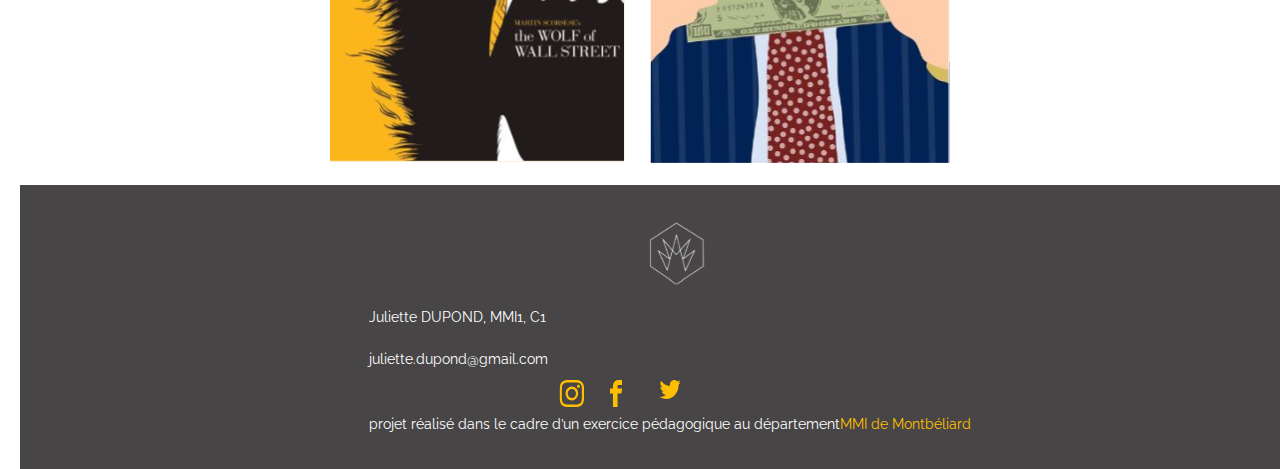
==== commit 5e4ce22a: "Footer" ====
--- a/index.html
+++ b/index.html
@@ -73,14 +73,14 @@
     </style>
 <footer>
     <ul>
-        <li class="footer"><img src="public/img/MMILogo.svg" alt="MMI" class="imgcenter"></li>
-        <li class="footer" style="color:#FFF">Juliette DUPOND, MMI1, C1</li>
-        <li class="footer"><a href="juliette.dupond@gmail.com" style="color:#FFF">  juliette.dupond@gmail.com</a></li>
-        <img class="logo-instagram" src="public/img/instagram 1.svg" alt="instagram">
-        <img class="logo-facebook" src="public/img/facebook 1.svg" alt="Facebook">
-        <img class="logo-twitter" src="public/img/twitter 1.svg" alt="twitter">
+      <div><li class="footer"><img src="public/img/MMILogo.svg" alt="MMI" class="imgcenter"></li></div>
+        <div><li class="footer" style="color:#FFF">Juliette DUPOND, MMI1, C1</li></div>
+        <div><li class="footer"><a href="mailto:juliette.dupond@gmail.com" style="color:#FFF">  juliette.dupond@gmail.com</a></li></div>
+        <div><img class="logo-instagram" src="public/img/instagram 1.svg" alt="instagram"></div>
+        <div><img class="logo-facebook" src="public/img/facebook 1.svg" alt="Facebook"></div>
+        <div> <img class="logo-twitter" src="public/img/twitter 1.svg" alt="twitter"></div>
         <br>
-        <li class="footer" style="color:#FFF">"projet réalisé dans le cadre d’un exercice pédagogique au département<a href="http://mmimontbeliard.com" target="_blank" style="color: #FFF">MMI de Montbéliard"</a></li>
+        <div><li class="footer">projet réalisé dans le cadre d’un exercice pédagogique au département<a href="http://mmimontbeliard.com" target="_blank">MMI de Montbéliard</a></li> </div>
     </ul>
 </footer>
 </body>
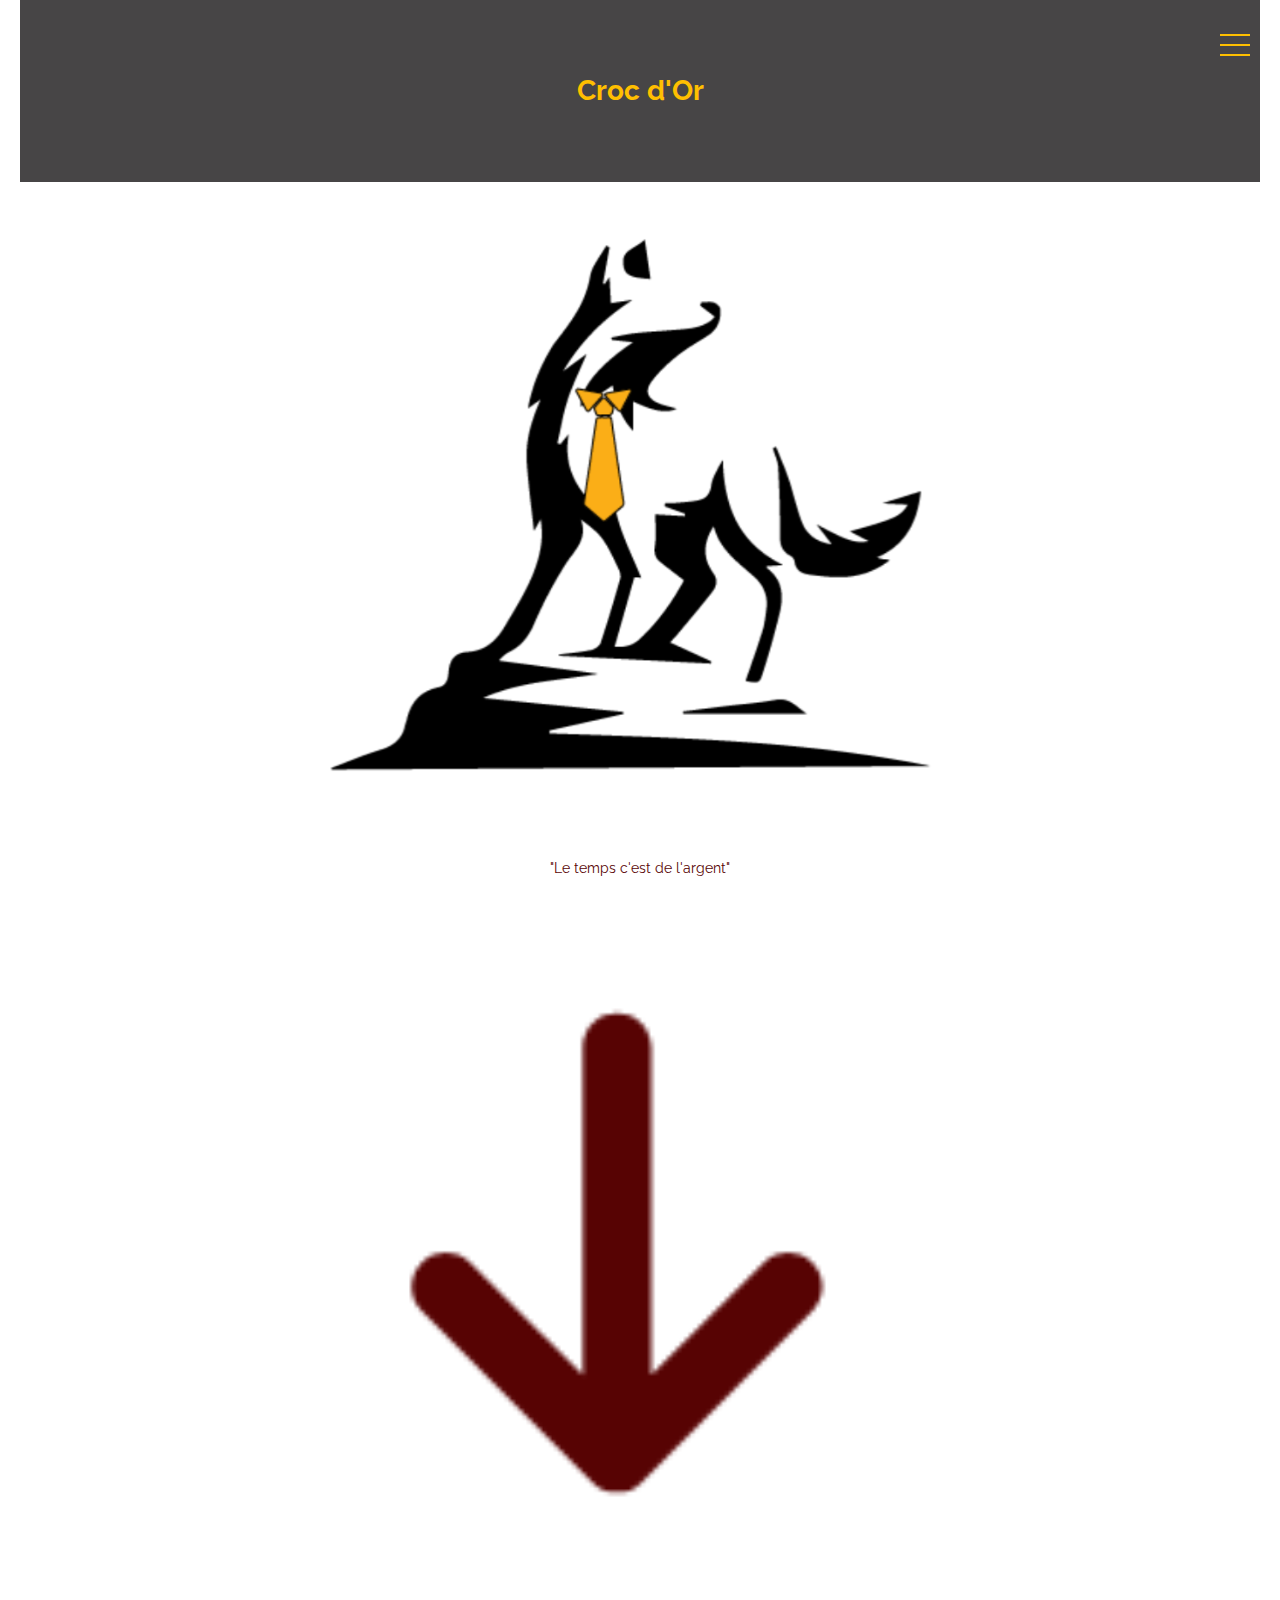
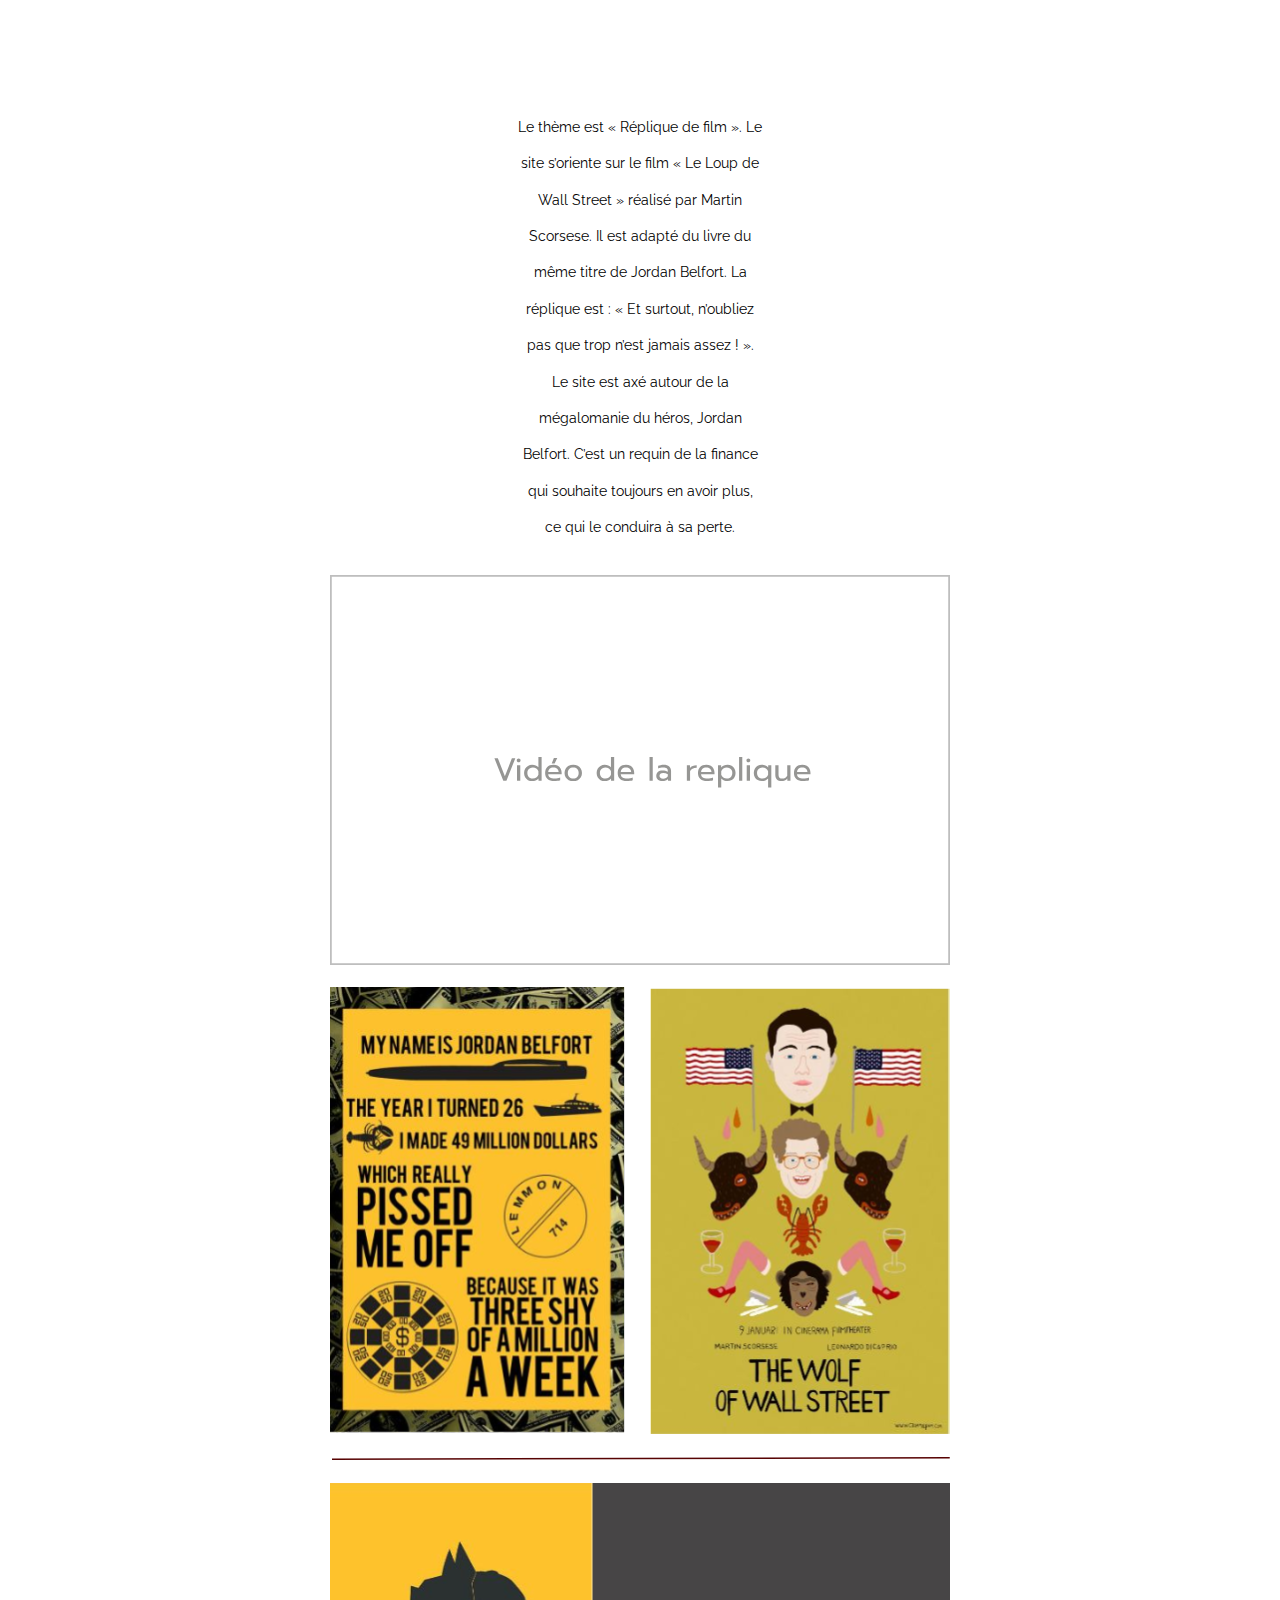
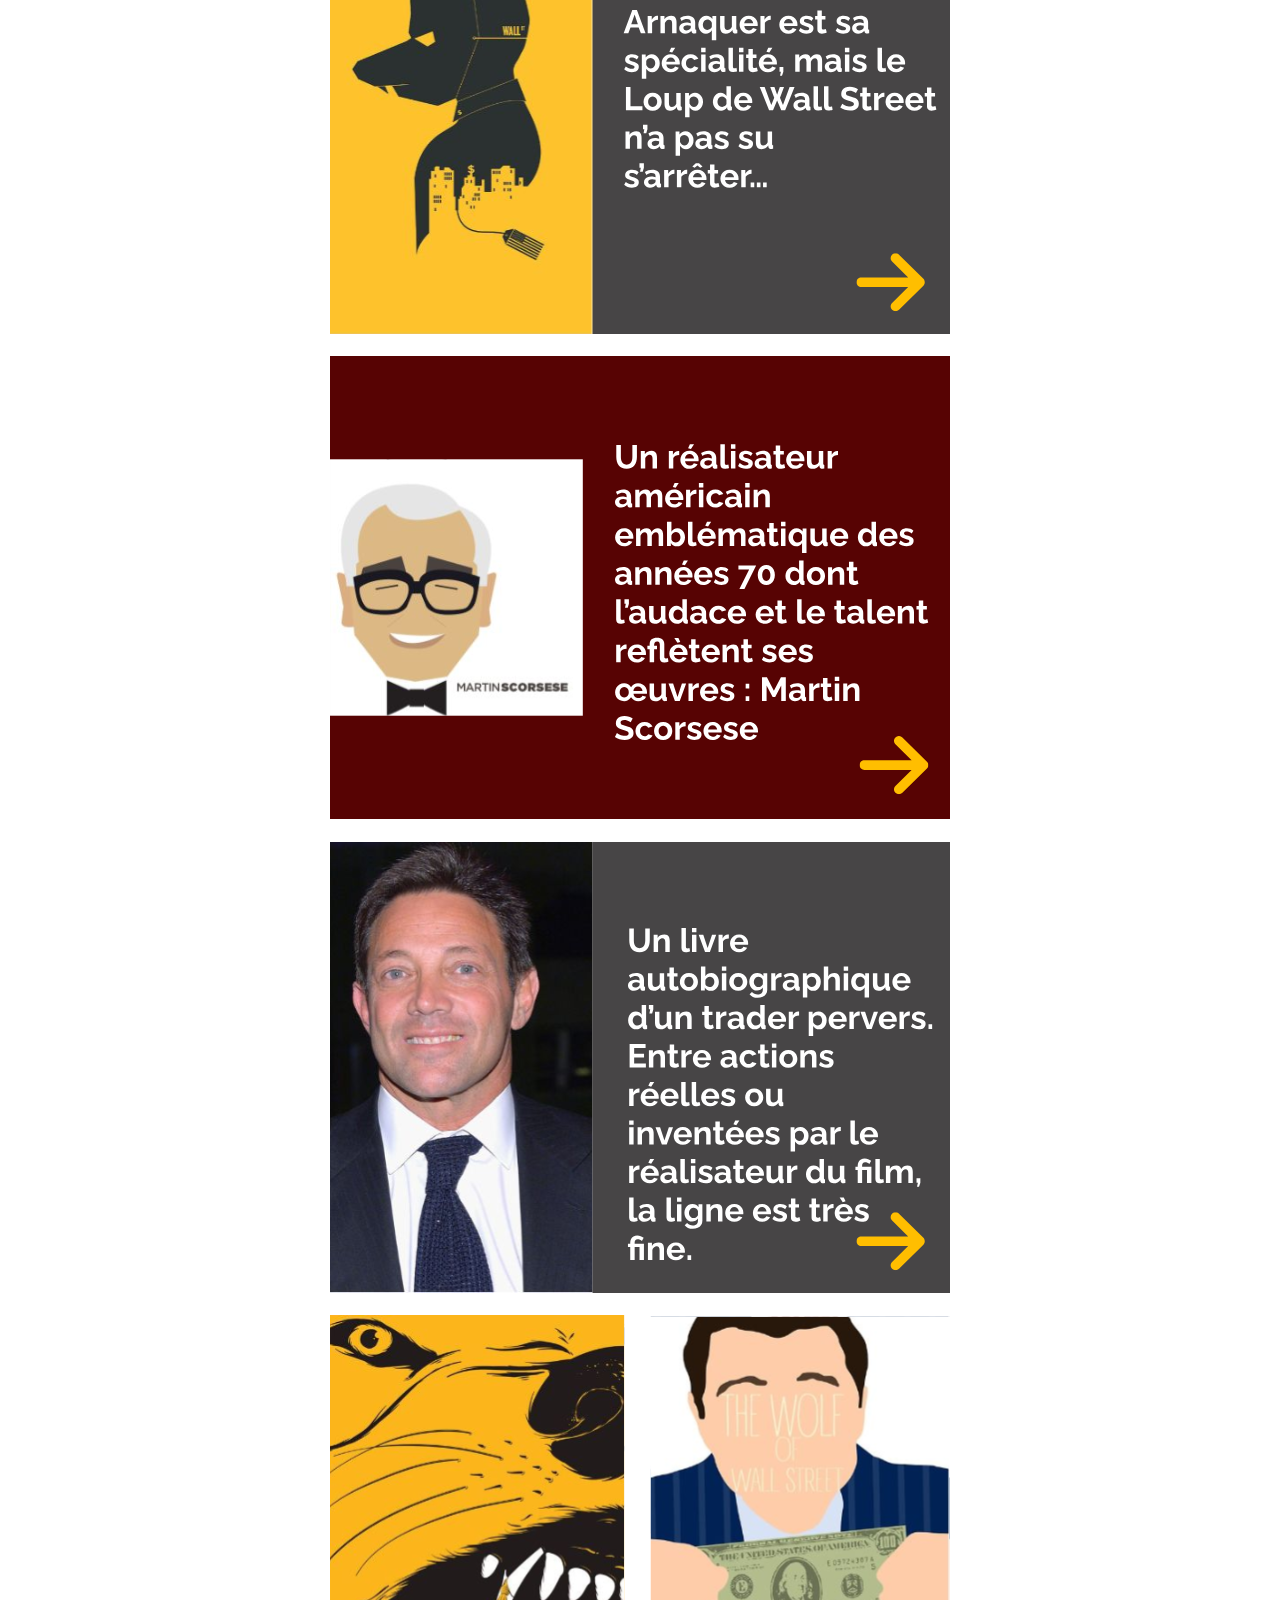
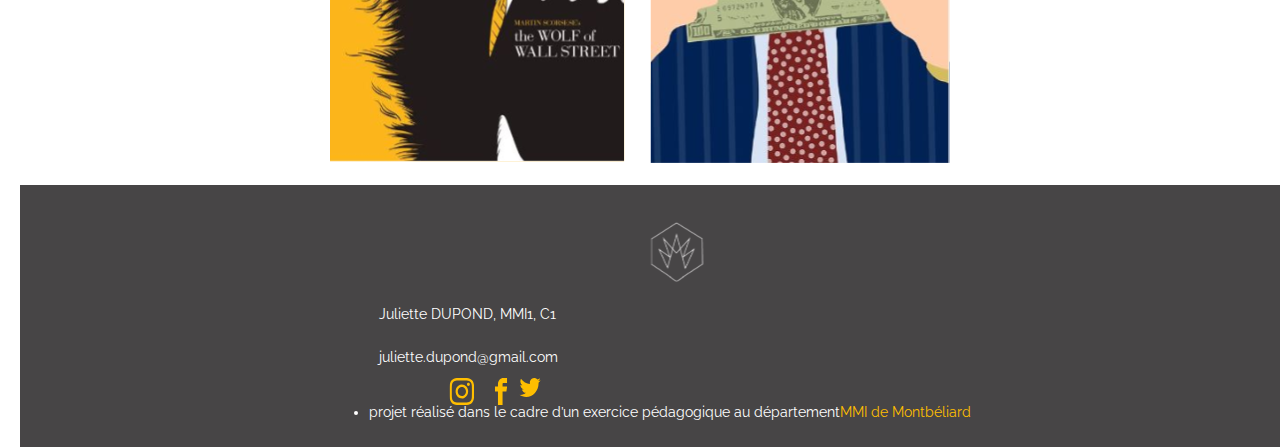
==== commit 7c2bae66: "Footer" ====
--- a/index.html
+++ b/index.html
@@ -80,7 +80,7 @@
         <div><img class="logo-facebook" src="public/img/facebook 1.svg" alt="Facebook"></div>
         <div> <img class="logo-twitter" src="public/img/twitter 1.svg" alt="twitter"></div>
         <br>
-        <div><li class="footer">projet réalisé dans le cadre d’un exercice pédagogique au département<a href="http://mmimontbeliard.com" target="_blank">MMI de Montbéliard</a></li> </div>
+        <div><li class="p3">projet réalisé dans le cadre d’un exercice pédagogique au département<a href="http://mmimontbeliard.com" target="_blank">MMI de Montbéliard</a></li> </div>
     </ul>
 </footer>
 </body>
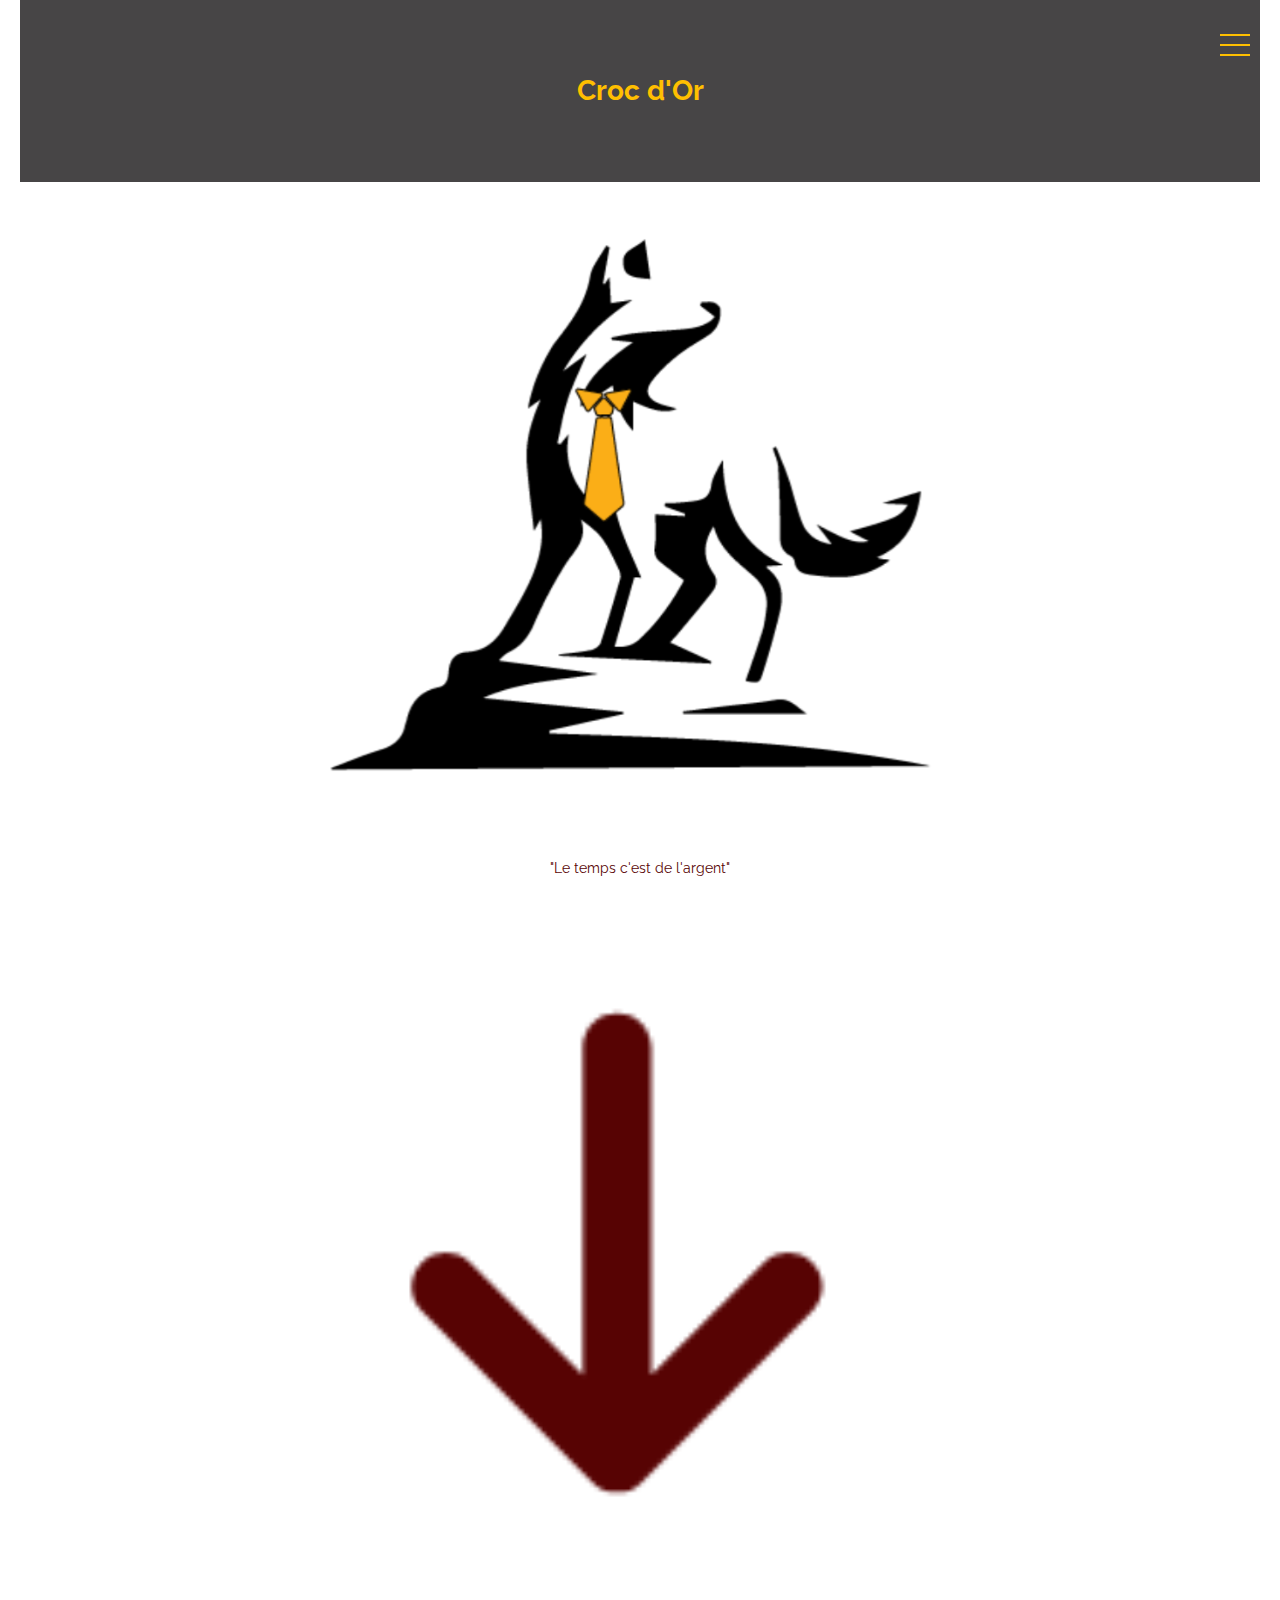
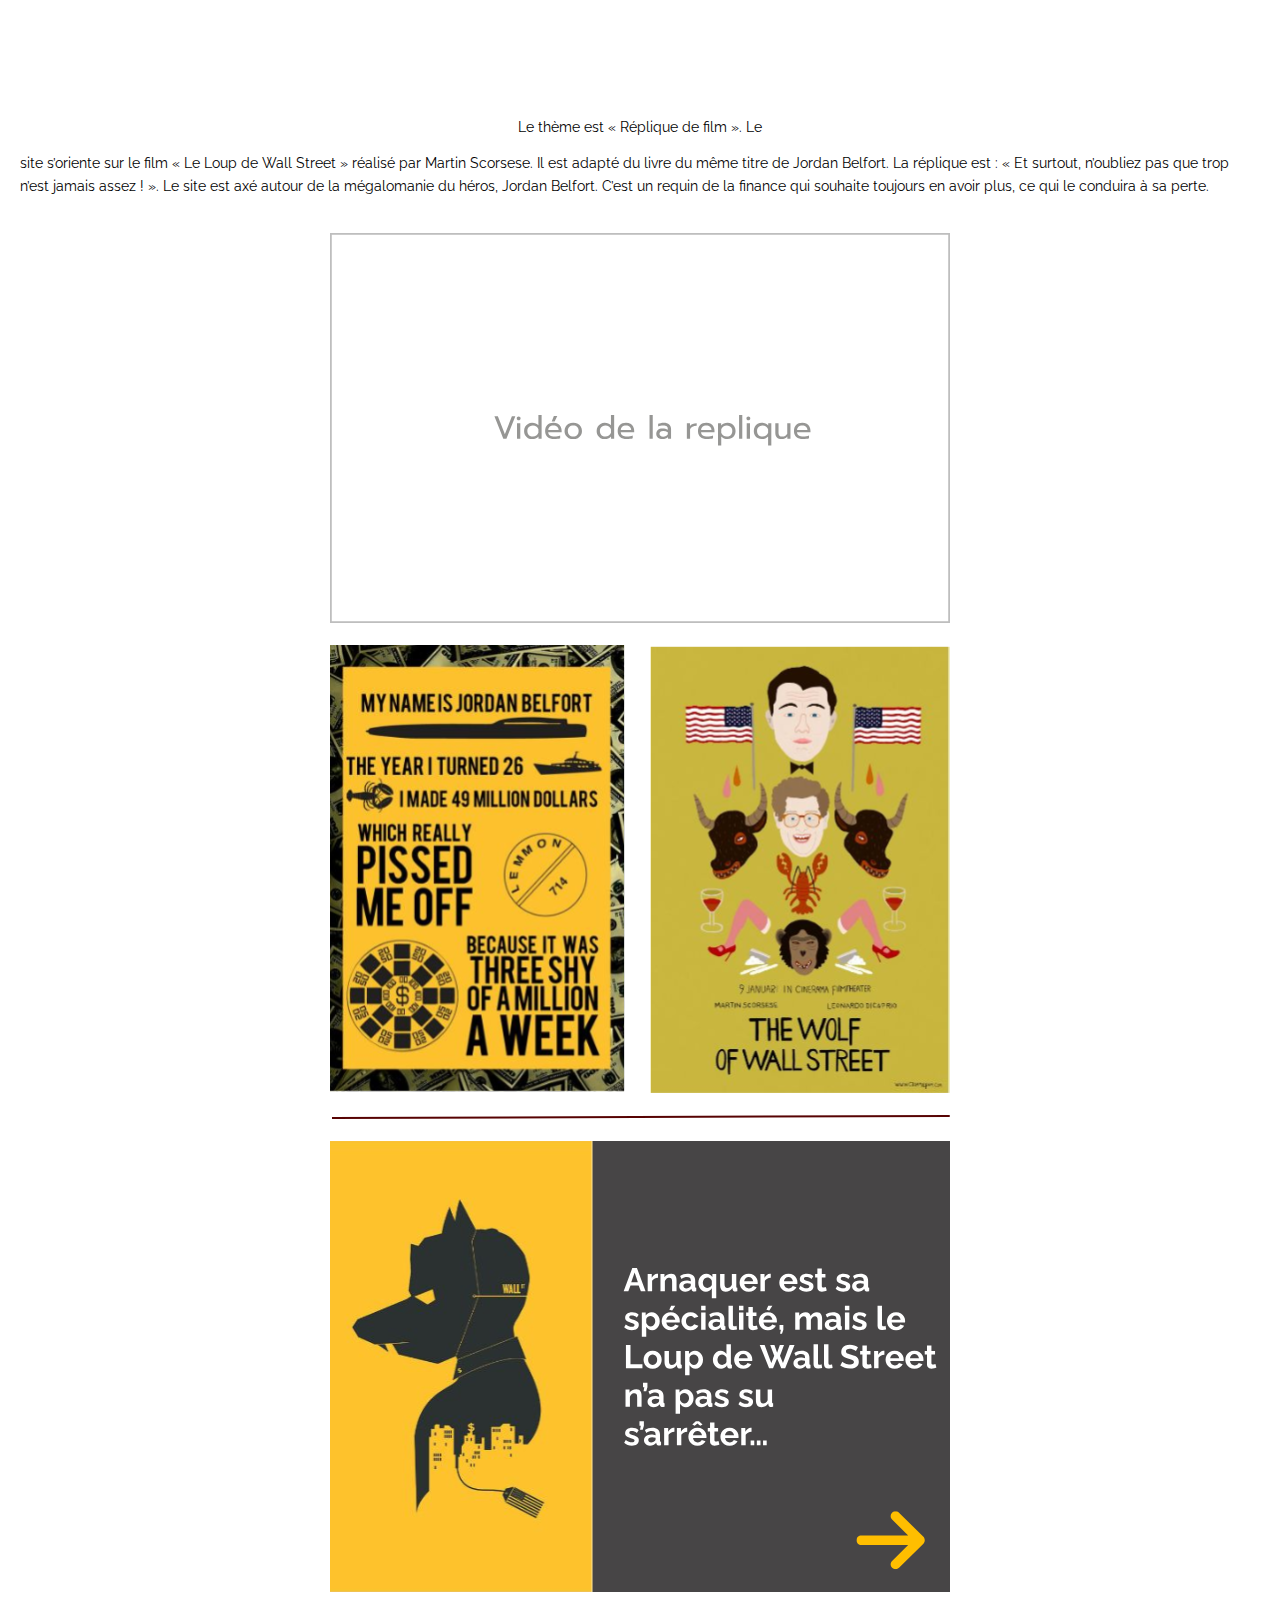
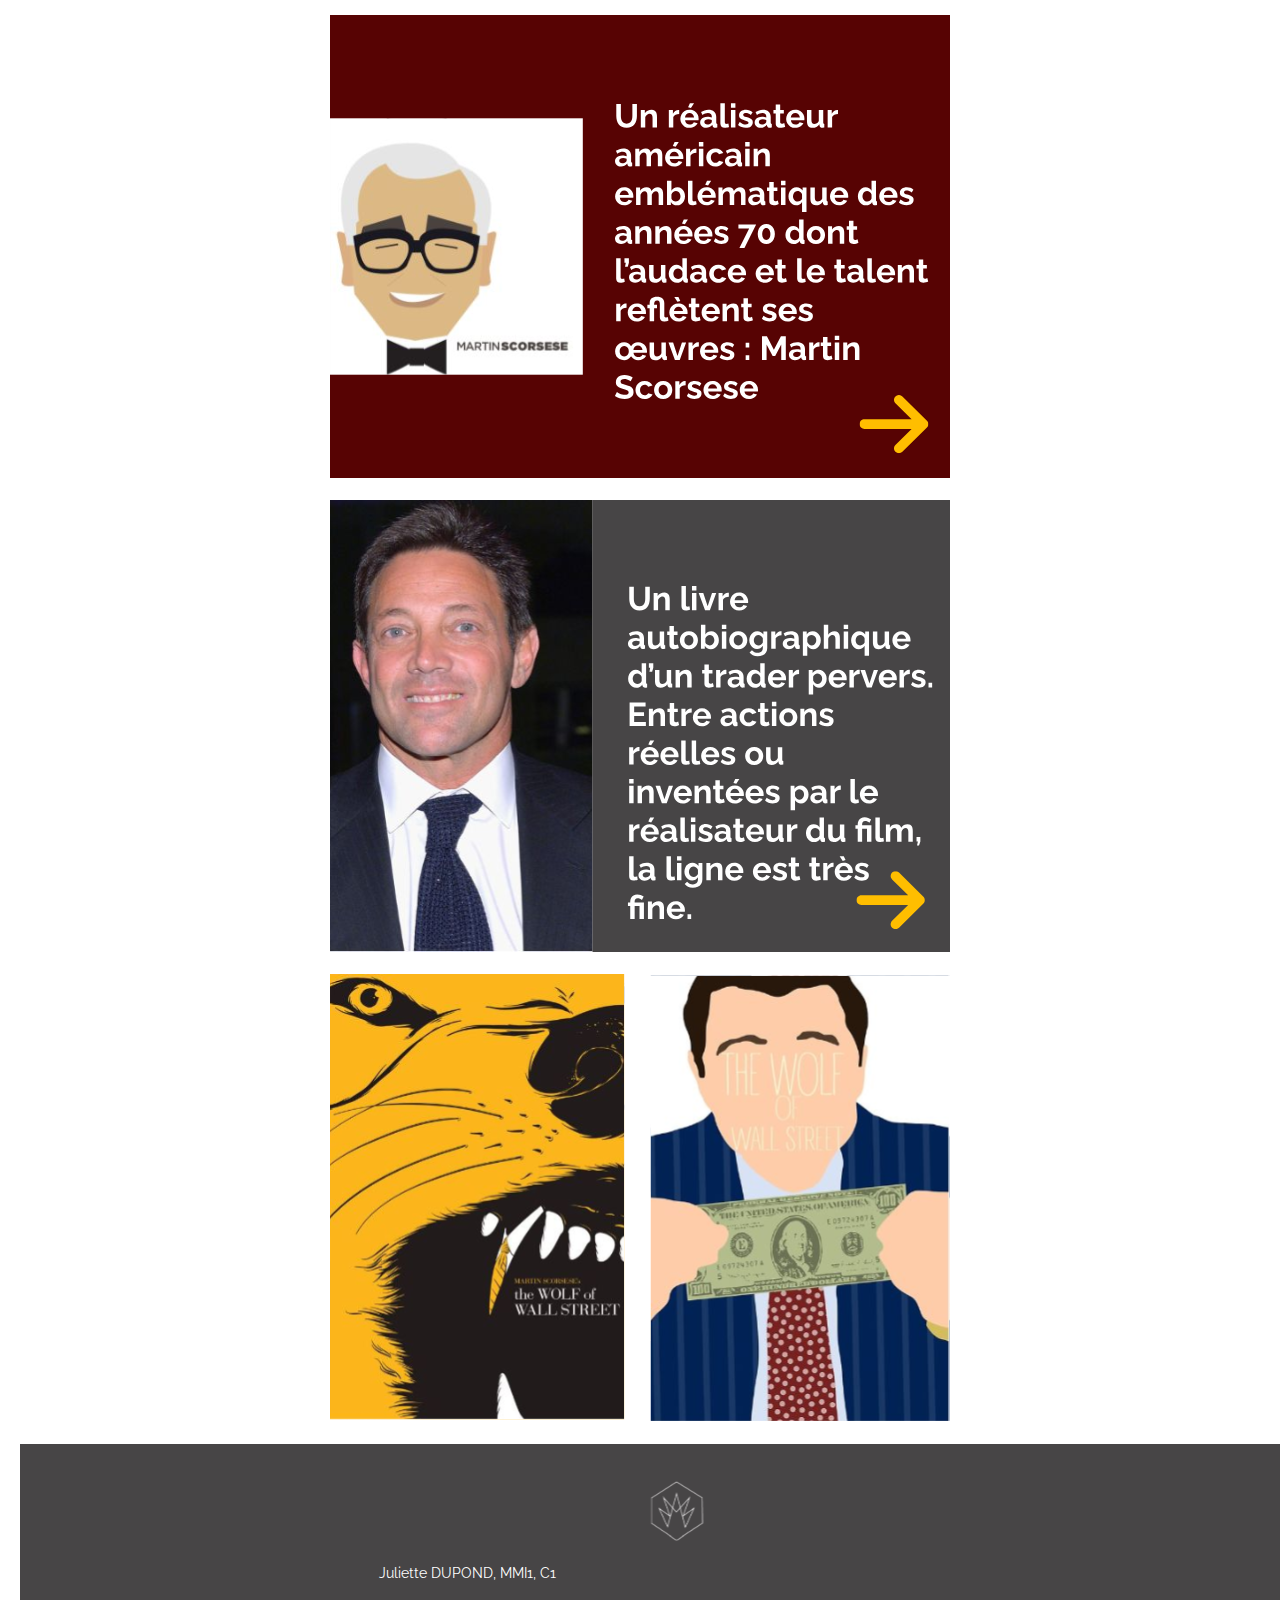
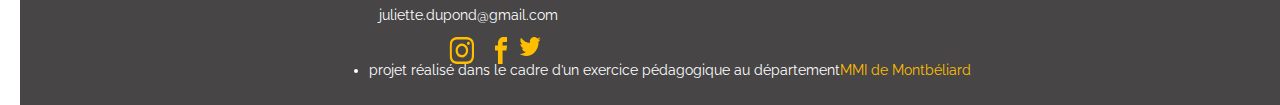
==== commit 28a646d5: "Update" ====
--- a/index.html
+++ b/index.html
@@ -33,17 +33,17 @@
 <p class="p1">"Le temps c'est de l'argent"</p>
 <img src="public/img/fle╠Çche 1.svg" alt="Scroll" class="imgcenter">
 <p class="center">Le thème est « Réplique de film ». Le </p>
-<p class="center">site s’oriente sur le film « Le Loup de </p>
-<p class="center">Wall Street » réalisé par Martin</p>
-<p class="center">Scorsese. Il est adapté du livre du</p>
-<p class="center">même titre de Jordan Belfort. La </p>
-<p class="center">réplique est : « Et surtout, n’oubliez</p> 
-<p class="center">pas que trop n’est jamais assez ! ». </p>
-<p class="center">Le site est axé autour de la </p>
-<p class="center"> mégalomanie du héros, Jordan </p>
-<p class="center">Belfort. C’est un requin de la finance </p> 
-<p class="center">qui souhaite toujours en avoir plus, </p>
-<p class="center">ce qui le conduira à sa perte.</p>
+site s’oriente sur le film « Le Loup de 
+Wall Street » réalisé par Martin
+Scorsese. Il est adapté du livre du
+même titre de Jordan Belfort. La 
+réplique est : « Et surtout, n’oubliez
+pas que trop n’est jamais assez ! ». 
+Le site est axé autour de la
+ mégalomanie du héros, Jordan 
+Belfort. C’est un requin de la finance 
+qui souhaite toujours en avoir plus,
+ce qui le conduira à sa perte.</p>
 <br>
 <img src="public/img/Component 4.svg" alt="Vidéo réplique" class="imgcenter">
 <br>
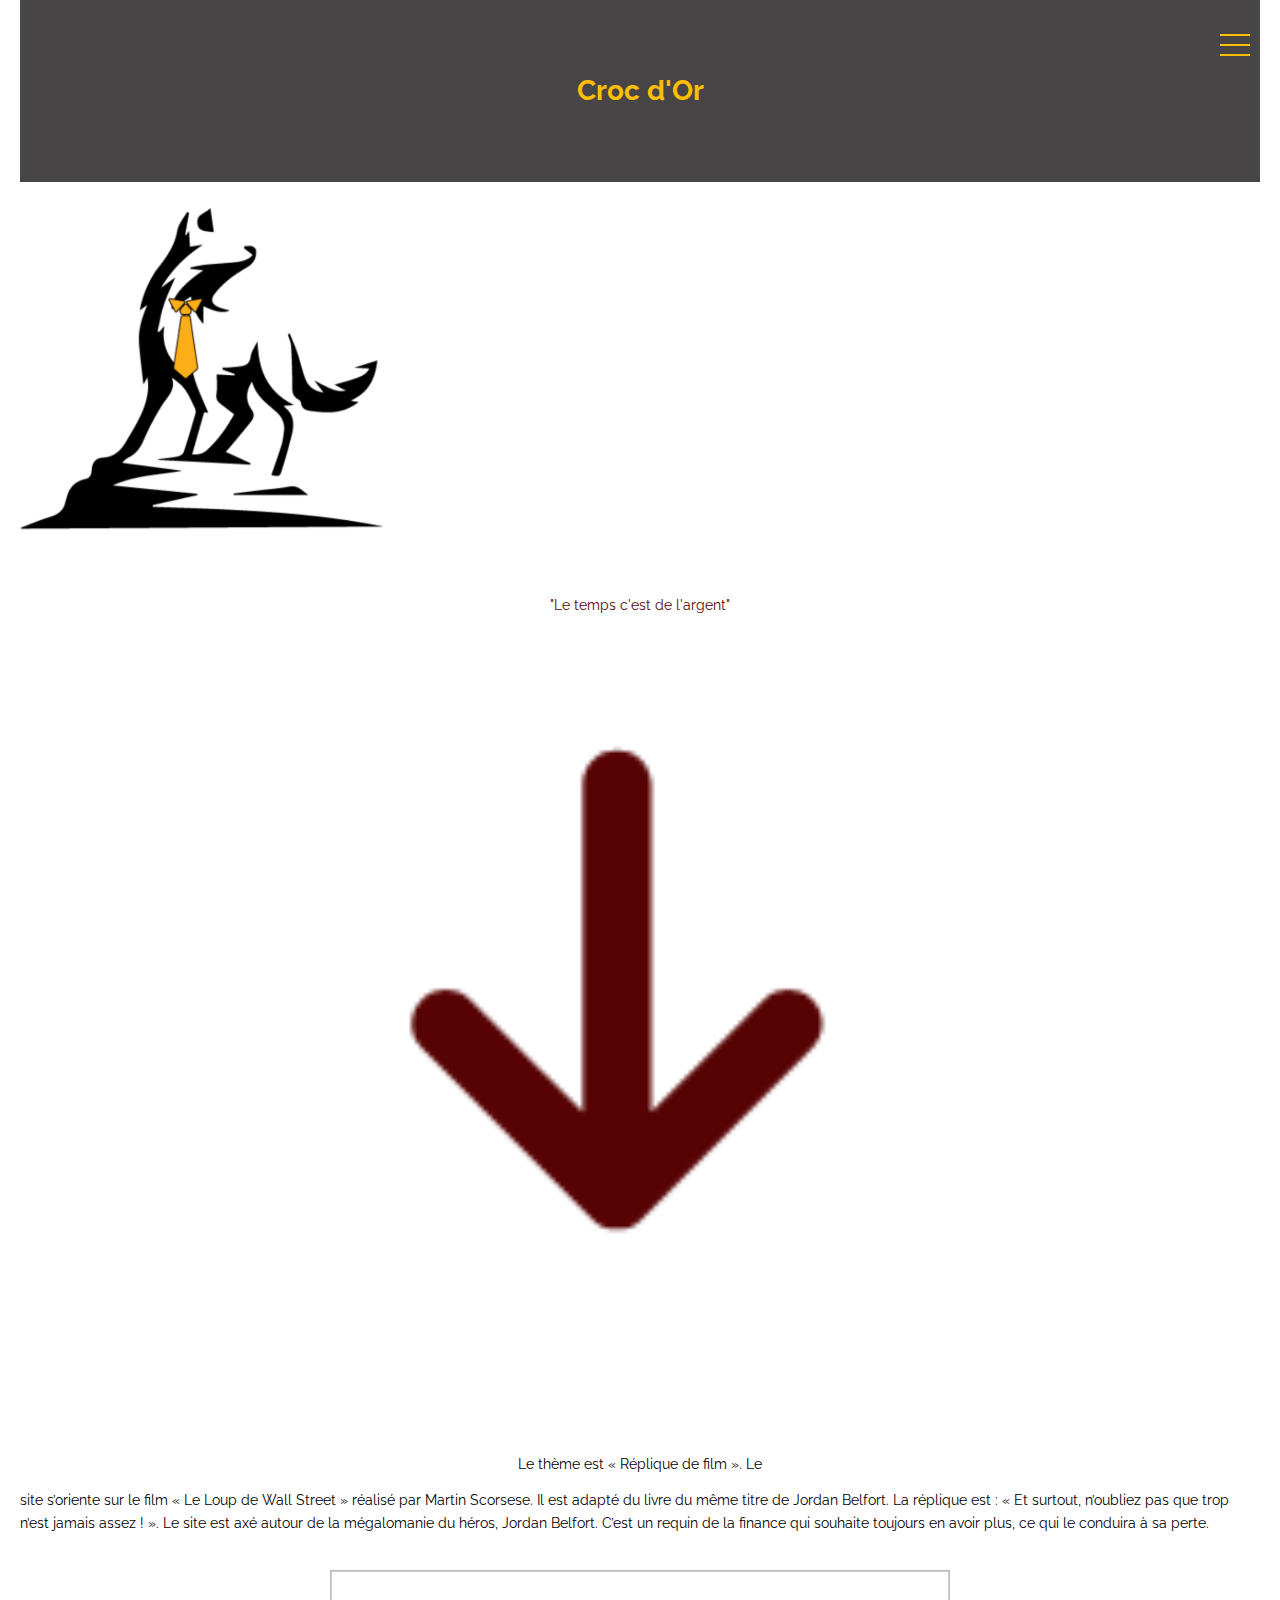
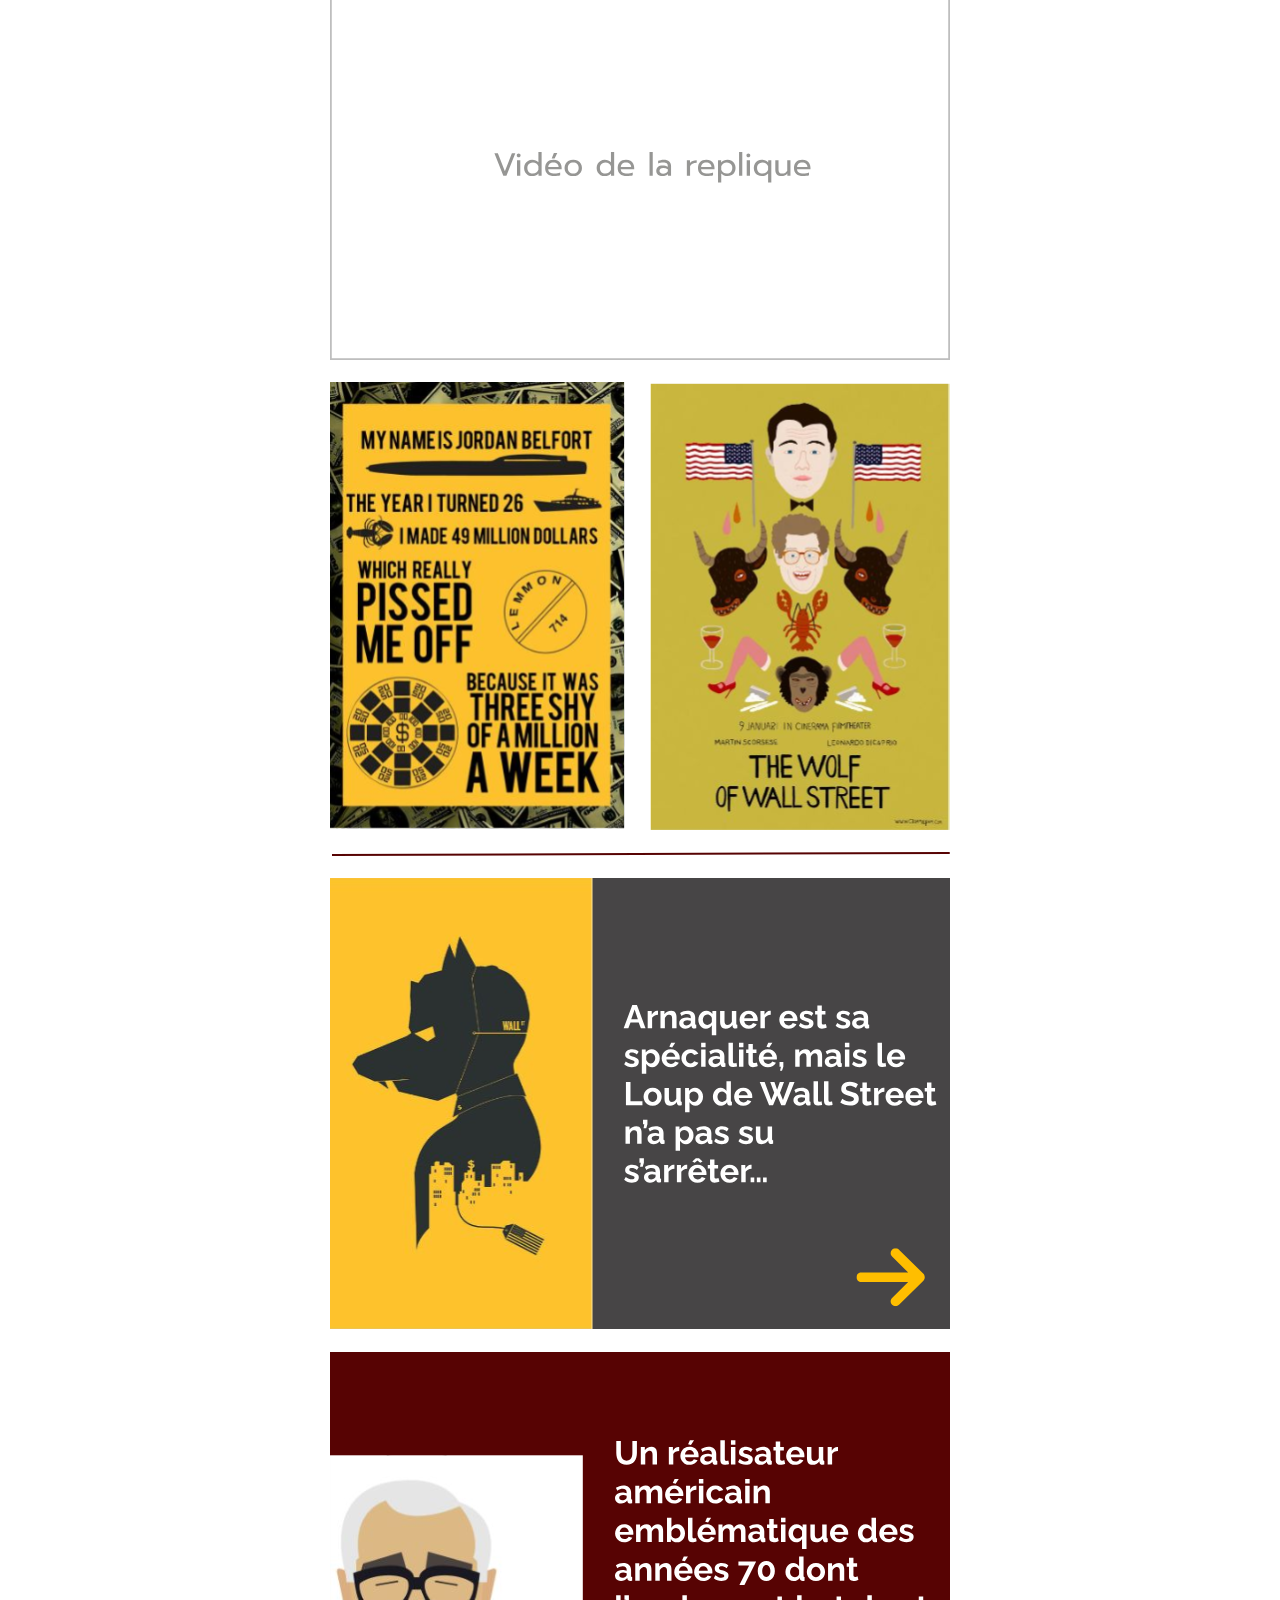
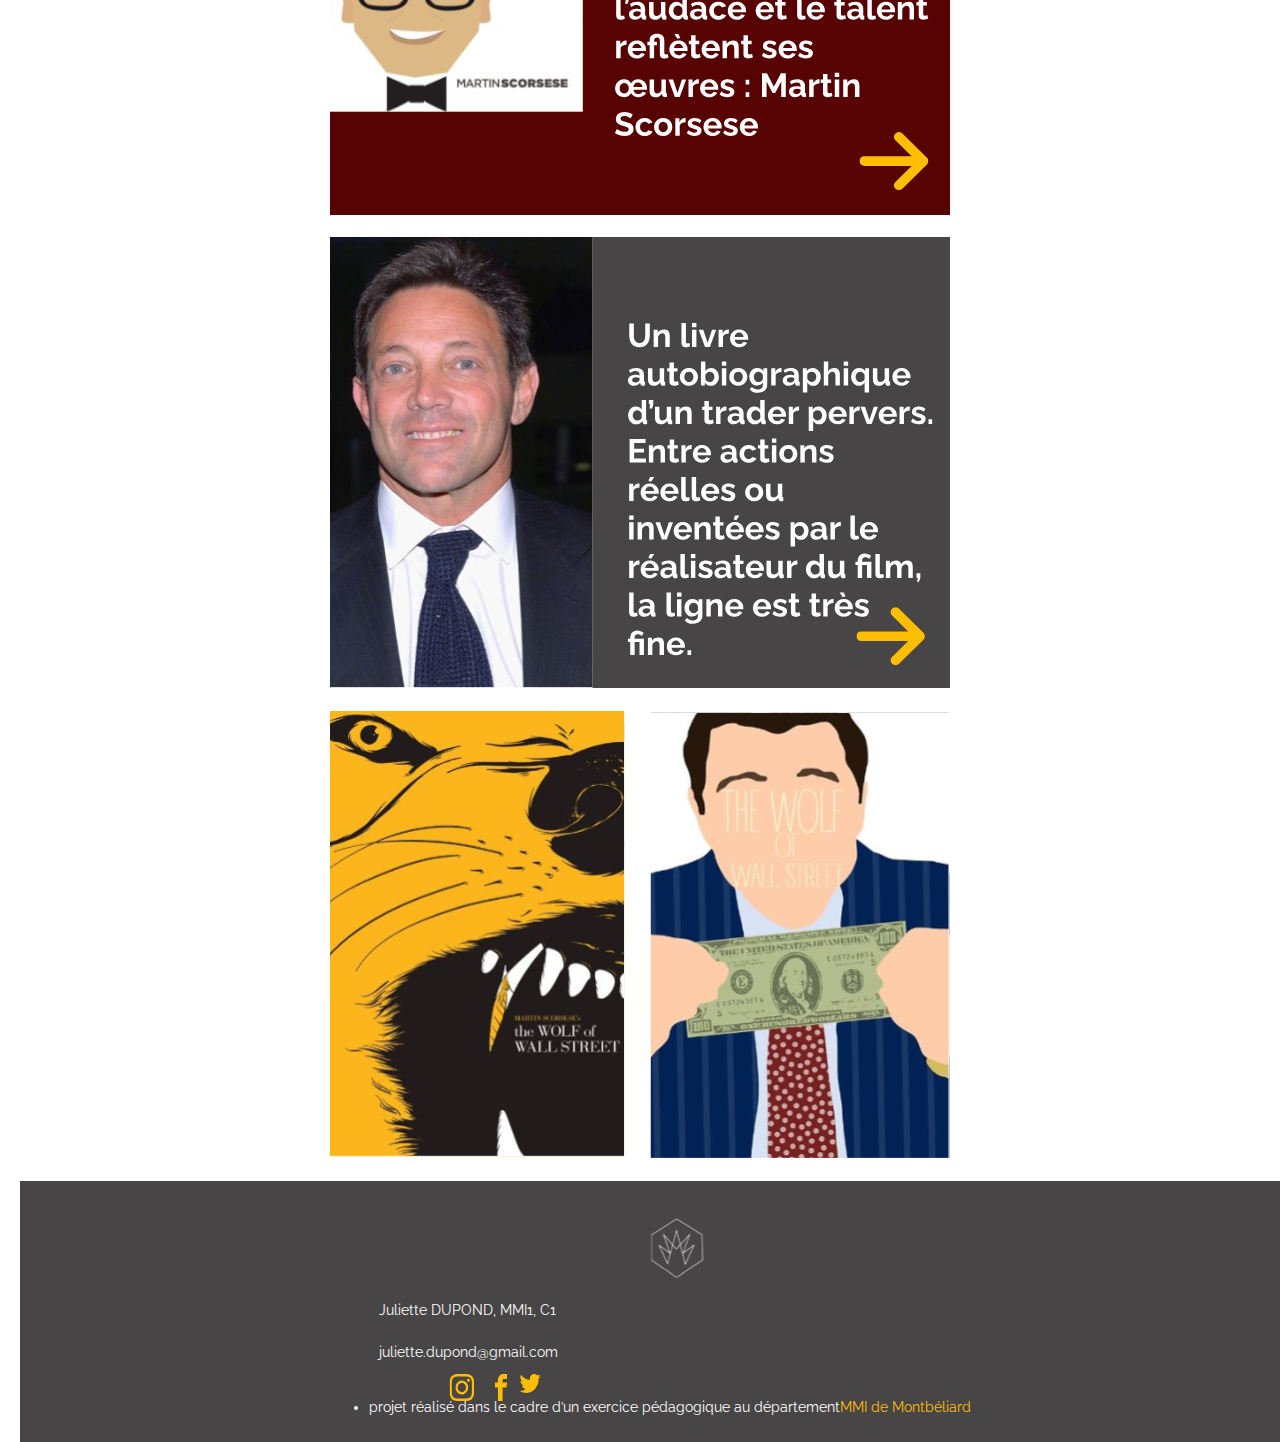
==== commit f2b185ed: "updates" ====
--- a/index.html
+++ b/index.html
@@ -27,9 +27,9 @@
                 </ul>
             </nav>
         </header>
-<p>
-    <img src="public/img/wolf_cravate 1.svg" alt="Loup" class="imgcenter">
-</p>
+        <div>
+        <img src="public/img/wolf_cravate 1.svg" onclick="imagefun()" id="getImage">
+        </div>
 <p class="p1">"Le temps c'est de l'argent"</p>
 <img src="public/img/fle╠Çche 1.svg" alt="Scroll" class="imgcenter">
 <p class="center">Le thème est « Réplique de film ». Le </p>
